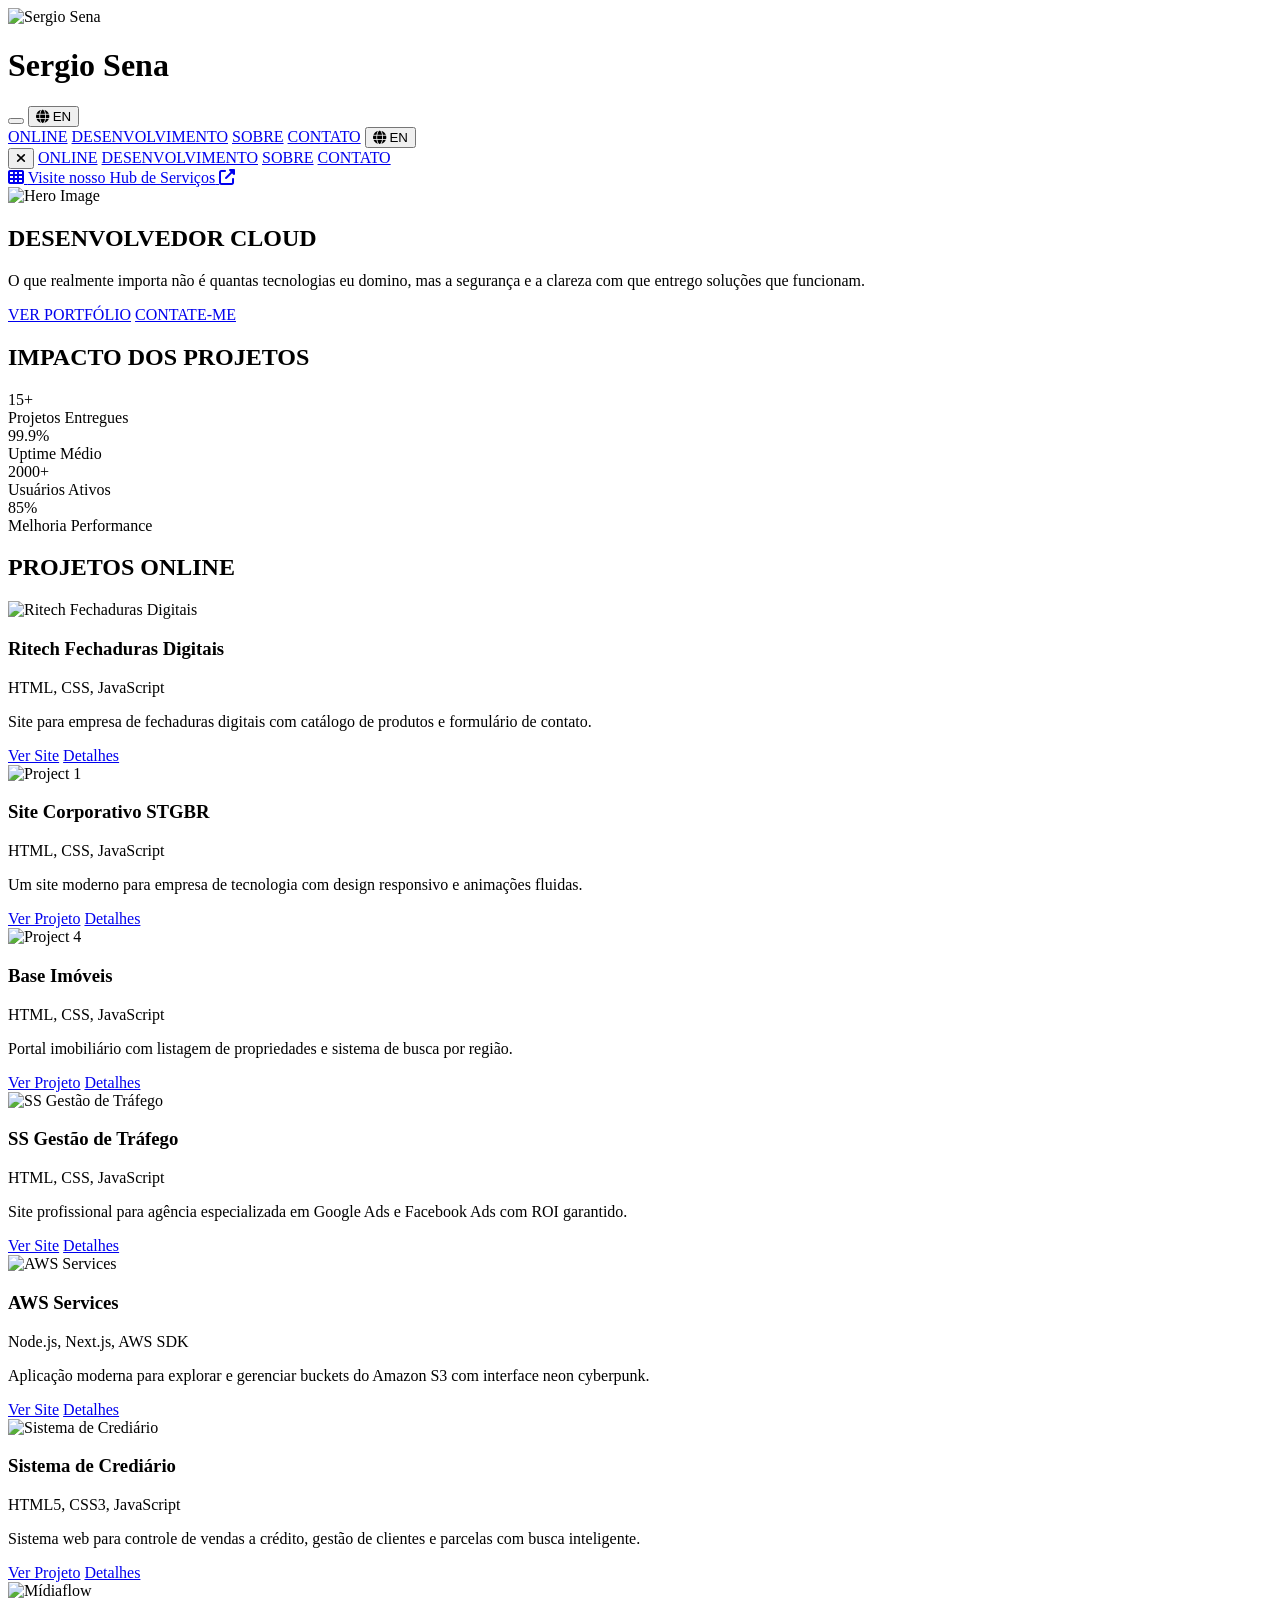
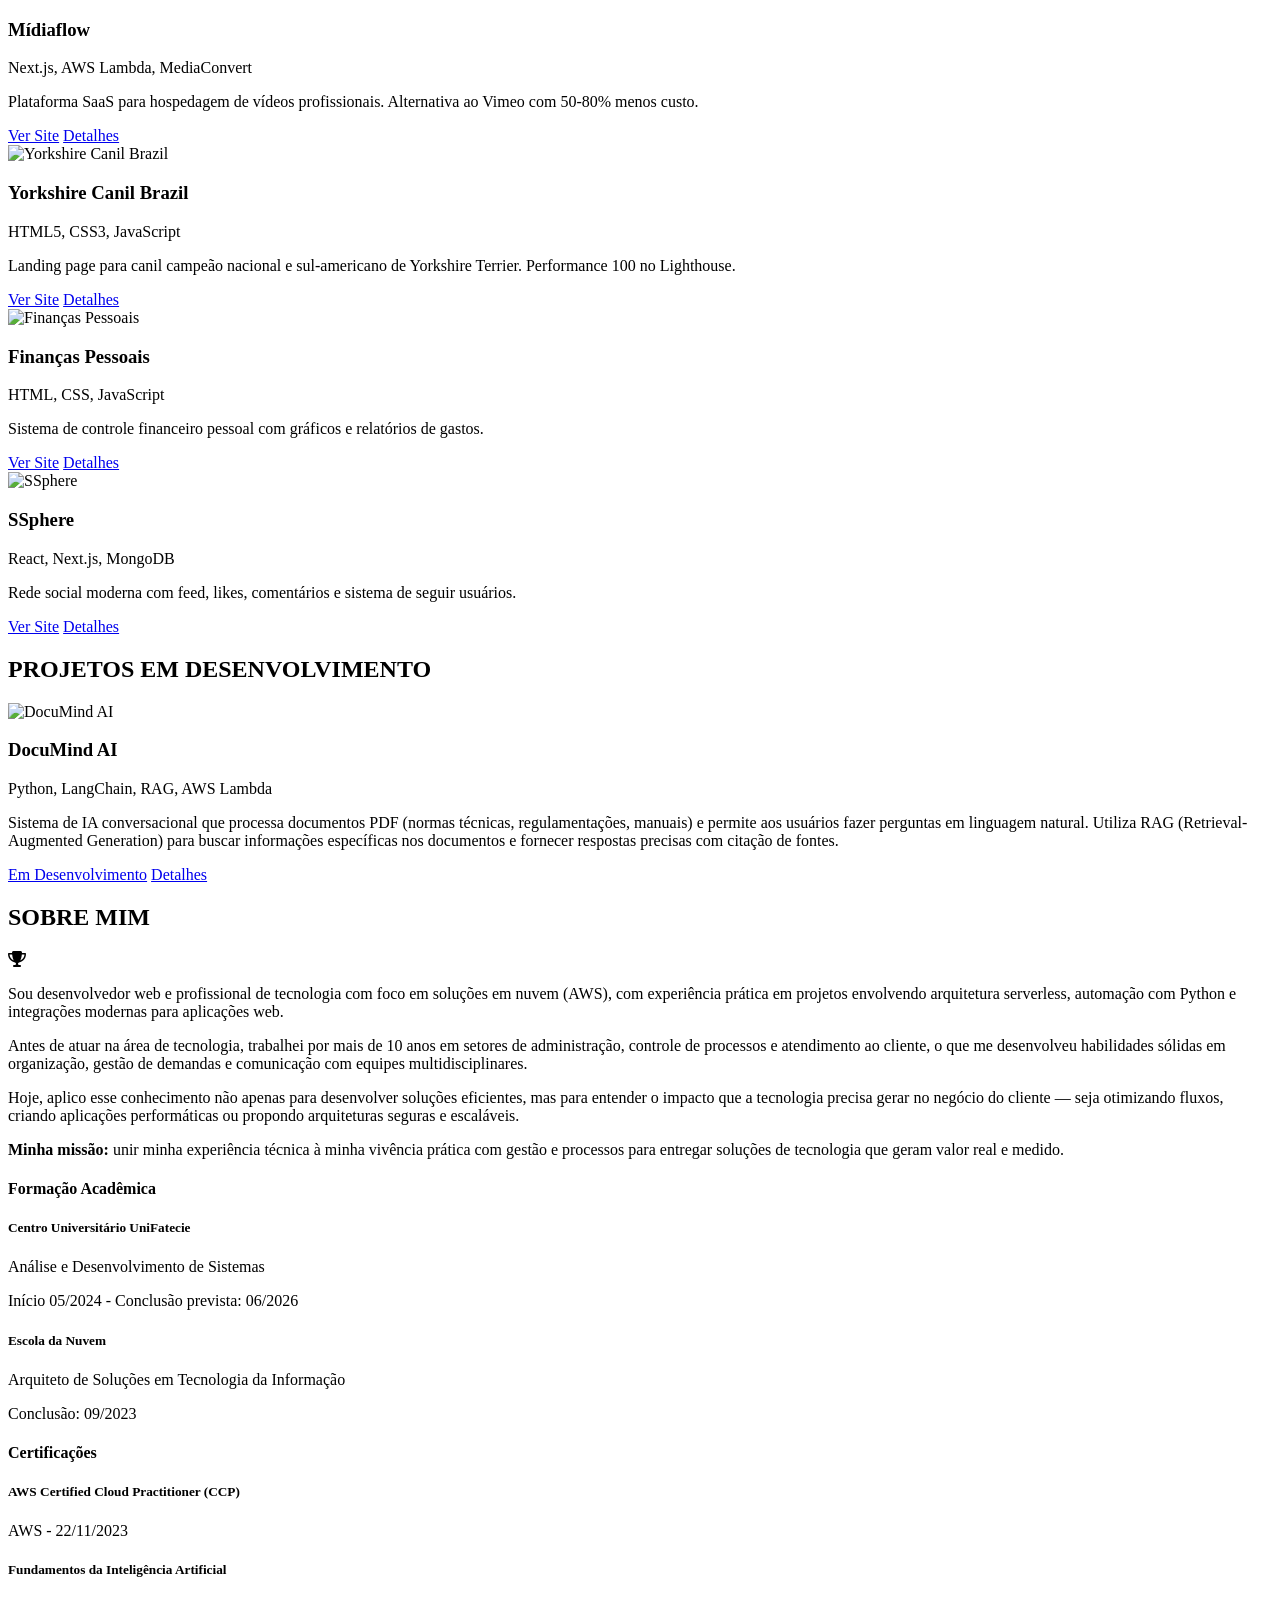
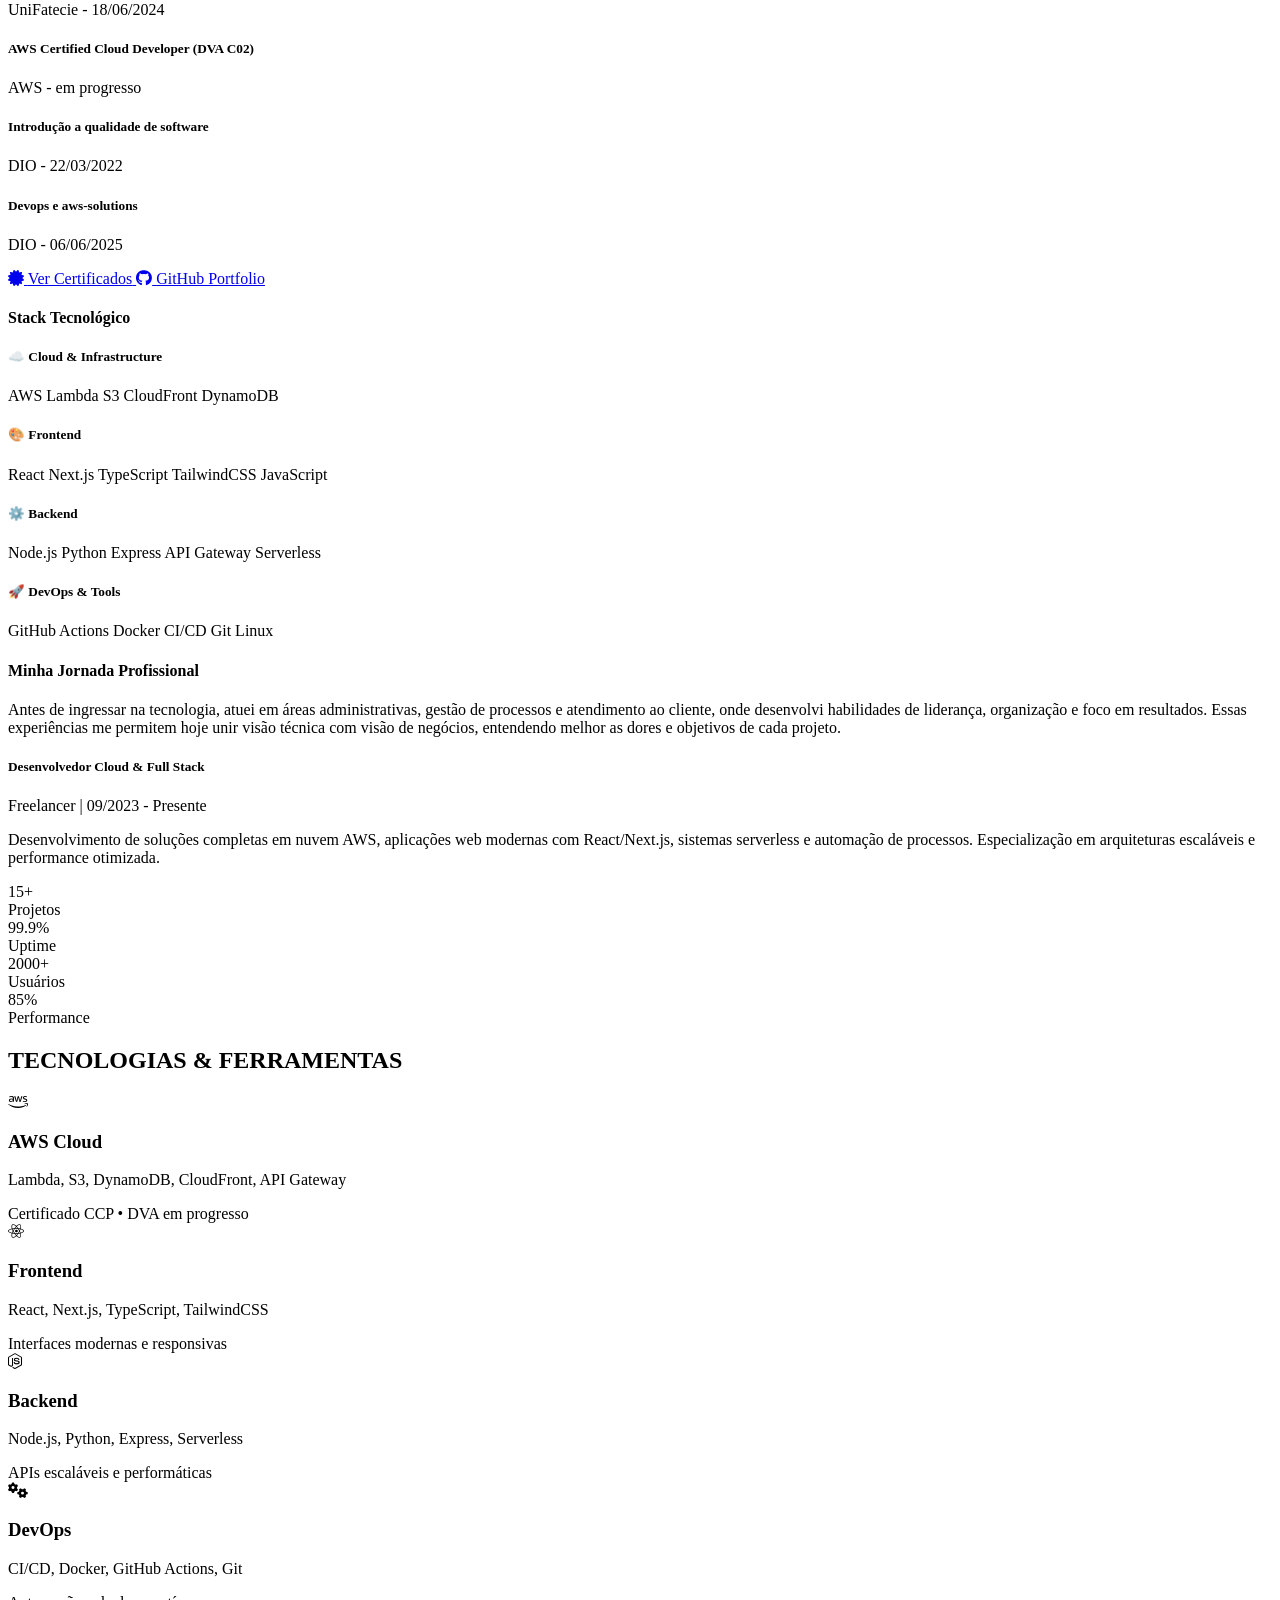
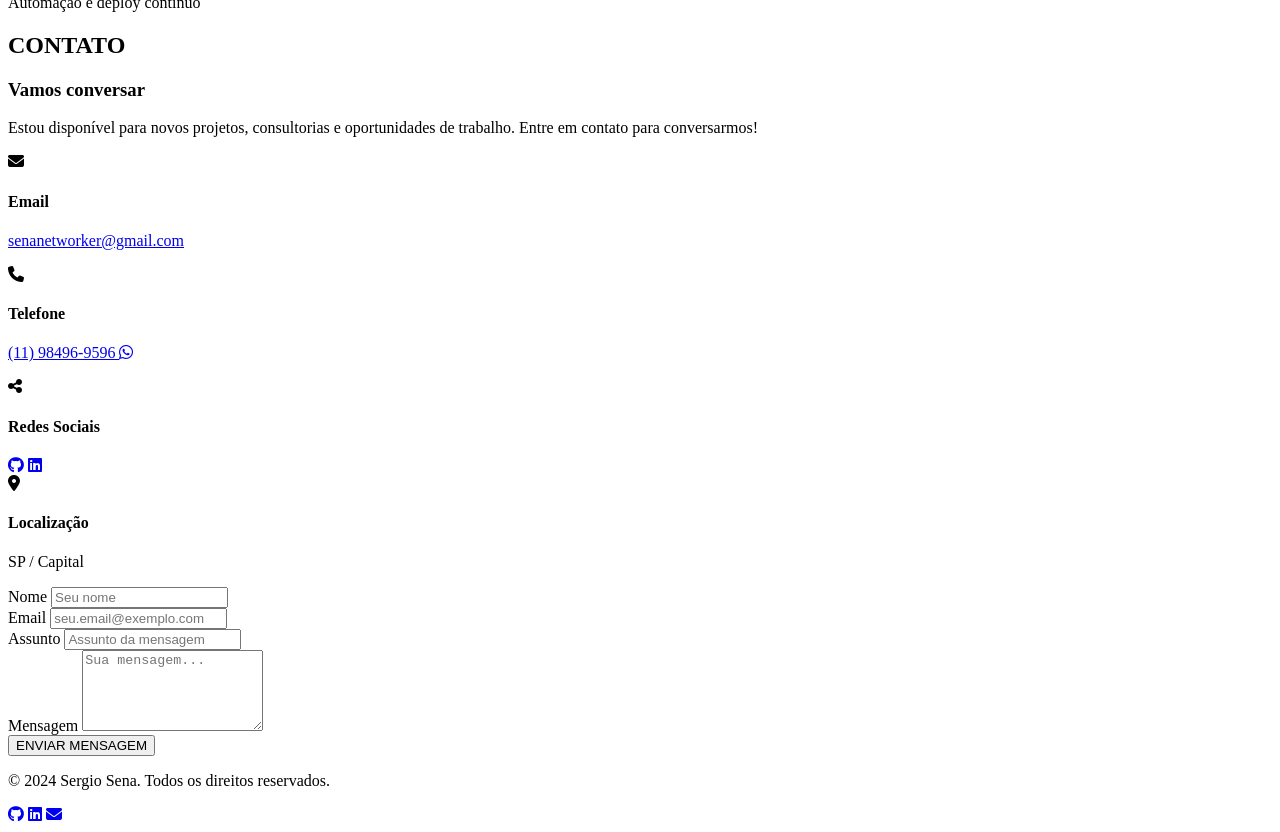
==== index.html @ df3f1794 "feat: add Yorkshire Canil Brazil project card" ====
<!DOCTYPE html>
<html lang="pt-BR">
<head>
    <meta charset="UTF-8">
    <meta name="viewport" content="width=device-width, initial-scale=1.0">
    <link rel="icon" href="./assets/icons/Cloud.ico" type="x-icon">
    <title>Portfólio | Sergio Sena</title>
    <script src="https://cdn.tailwindcss.com"></script>
    <link rel="stylesheet" href="https://cdnjs.cloudflare.com/ajax/libs/font-awesome/6.4.0/css/all.min.css">
    <link rel="stylesheet" href="./css/style.css">
    <link rel="stylesheet" href="./css/components/mobile-cards.css">
    <link rel="stylesheet" href="./css/components/mobile-responsive.css">
    <link rel="stylesheet" href="./css/components/enhanced-animations.css">
    <script src="https://cdn.jsdelivr.net/particles.js/2.0.0/particles.min.js"></script>
    <script src="./js/translations.js"></script>
    <script src="./data/projects-translations.js"></script>
    
</head>
<body class="min-h-screen">
    <div class="grid-overlay"></div>
    
    <!-- Particles Background -->
    <div id="particles-js" class="fixed top-0 left-0 w-full h-full z-0"></div>
    
    <!-- Main Container -->
    <div class="container mx-auto px-4 md:px-6 lg:px-8 py-4 md:py-8 relative z-10 max-w-7xl">
        <!-- Header -->
        <header class="flex justify-between items-center py-4 md:py-8">
            <!-- Logo -->
            <div class="flex items-center">
                <div class="w-12 h-12 md:w-16 md:h-16 rounded-full bg-gradient-to-br from-cyan-400 to-purple-500 flex items-center justify-center mr-3 md:mr-4 neon-border overflow-hidden">
                    <img src="./assets/images/Perfil foto.png" alt="Sergio Sena" class="w-full h-full object-cover">
                </div>
                <h1 class="text-xl md:text-3xl lg:text-4xl font-bold gradient-text">Sergio Sena</h1>
            </div>
            
            <!-- Mobile Menu Button -->
            <button id="mobileMenuBtn" class="md:hidden flex flex-col justify-center items-center w-8 h-8 space-y-1">
                <span class="w-6 h-0.5 bg-white transition-all duration-300 ease-in-out"></span>
                <span class="w-6 h-0.5 bg-white transition-all duration-300 ease-in-out"></span>
                <span class="w-6 h-0.5 bg-white transition-all duration-300 ease-in-out"></span>
            </button>
            
            <!-- Language Toggle -->
            <button id="langToggle" onclick="toggleLanguage()" class="md:hidden mr-4 px-3 py-1 bg-gray-800 rounded-full text-sm hover:bg-gray-700 transition-all flex items-center space-x-1">
                <i class="fas fa-globe text-xs"></i>
                <span id="langText" data-translate="lang.button">EN</span>
            </button>
            
            <!-- Desktop Navigation -->
            <nav class="hidden md:flex space-x-2 lg:space-x-6 items-center">
                <a href="#online-projects" class="px-3 lg:px-4 py-2 rounded-full hover:bg-gray-800 transition-all font-orbitron text-sm lg:text-base" data-translate="nav.online">ONLINE</a>
                <a href="#projects" class="px-3 lg:px-4 py-2 rounded-full hover:bg-gray-800 transition-all font-orbitron text-sm lg:text-base" data-translate="nav.development">DESENVOLVIMENTO</a>
                <a href="#about" class="px-3 lg:px-4 py-2 rounded-full hover:bg-gray-800 transition-all font-orbitron text-sm lg:text-base" data-translate="nav.about">SOBRE</a>
                <a href="#contact" class="px-3 lg:px-4 py-2 rounded-full hover:bg-gray-800 transition-all font-orbitron text-sm lg:text-base" data-translate="nav.contact">CONTATO</a>
                
                <!-- Desktop Language Toggle -->
                <button id="langToggleDesktop" onclick="toggleLanguage()" class="px-3 py-1 bg-gray-800 rounded-full text-sm hover:bg-gray-700 transition-all flex items-center space-x-1 ml-4">
                    <i class="fas fa-globe text-xs"></i>
                    <span id="langTextDesktop" data-translate="lang.button">EN</span>
                </button>
            </nav>
        </header>
        
        <!-- Mobile Navigation Menu -->
        <nav id="mobileMenu" class="md:hidden fixed top-0 left-0 w-full h-full bg-gray-900 bg-opacity-95 backdrop-blur-sm z-50 transform -translate-x-full transition-transform duration-300 ease-in-out">
            <div class="flex flex-col items-center justify-center h-full space-y-8">
                <button id="closeMobileMenu" class="absolute top-6 right-6 text-white text-2xl">
                    <i class="fas fa-times"></i>
                </button>
                
                <a href="#online-projects" class="mobile-nav-link text-2xl font-bold text-white hover:text-cyan-400 transition-colors font-orbitron" data-translate="nav.online">ONLINE</a>
                <a href="#projects" class="mobile-nav-link text-2xl font-bold text-white hover:text-cyan-400 transition-colors font-orbitron" data-translate="nav.development">DESENVOLVIMENTO</a>
                <a href="#about" class="mobile-nav-link text-2xl font-bold text-white hover:text-cyan-400 transition-colors font-orbitron" data-translate="nav.about">SOBRE</a>
                <a href="#contact" class="mobile-nav-link text-2xl font-bold text-white hover:text-cyan-400 transition-colors font-orbitron" data-translate="nav.contact">CONTATO</a>
            </div>
        </nav>
        
        <!-- Hub Link -->
        <div class="text-center py-4">
            <a href="https://hub.sstechnologies-cloud.com" target="_blank" class="inline-flex items-center px-4 py-2 bg-gray-800 rounded-full text-sm hover:bg-gray-700 transition-all">
                <i class="fas fa-th mr-2"></i>
                <span>Visite nosso Hub de Serviços</span>
                <i class="fas fa-external-link-alt ml-2 text-xs"></i>
            </a>
        </div>
        
        <!-- Hero Section -->
        <section class="py-8 md:py-16 lg:py-24 flex flex-col md:flex-row-reverse items-center">
            <div class="md:w-1/2 flex justify-center mb-8 md:mb-0">
                <div class="relative floating">
                    <div class="w-48 h-48 md:w-64 md:h-64 lg:w-80 lg:h-80 rounded-full bg-gradient-to-br from-cyan-400 to-purple-500 opacity-20 absolute inset-0 m-auto blur-3xl"></div>
                    <div class="w-48 h-48 md:w-64 md:h-64 lg:w-80 lg:h-80 bg-gray-900 rounded-2xl flex items-center justify-center neon-border relative overflow-hidden">
                        <img src="https://images.unsplash.com/photo-1551650975-87deedd944c3?ixlib=rb-4.0.3&ixid=M3wxMjA3fDB8MHxwaG90by1wYWdlfHx8fGVufDB8fHx8fA%3D%3D&auto=format&fit=crop&w=1374&q=80" alt="Hero Image" class="w-full h-full object-cover">
                    </div>
                </div>
            </div>
            <div class="md:w-1/2 md:pr-8 text-center md:text-left">
                <h2 class="text-2xl md:text-3xl lg:text-4xl font-bold mb-4 gradient-text glow" data-translate="hero.title">DESENVOLVEDOR CLOUD</h2>
                <p class="text-lg md:text-xl lg:text-2xl mb-6 md:mb-8 text-gray-300 px-4 md:px-0" data-translate="hero.description">O que realmente importa não é quantas tecnologias eu domino, mas a segurança e a clareza com que entrego soluções que funcionam.</p>
                <div class="flex flex-col sm:flex-row gap-4 sm:space-x-4 px-4 md:px-0">
                    <a href="#online-projects" class="px-6 md:px-8 py-3 bg-gradient-to-r from-cyan-400 to-purple-500 rounded-full font-bold hover:opacity-90 transition-all text-center" data-translate="hero.portfolio">VER PORTFÓLIO</a>
                    <a href="#contact" class="px-6 md:px-8 py-3 border border-cyan-400 rounded-full font-bold hover:bg-cyan-400 hover:bg-opacity-10 transition-all text-center" data-translate="hero.contact">CONTATE-ME</a>
                </div>
            </div>
        </section>
        
        <!-- Impact Metrics Section -->
        <section class="py-8 md:py-16">
            <h2 class="text-2xl md:text-3xl lg:text-4xl font-bold mb-8 md:mb-12 text-center gradient-text px-4 md:px-0">IMPACTO DOS PROJETOS</h2>
            
            <div class="grid grid-cols-2 md:grid-cols-4 gap-4 md:gap-8 px-4 md:px-0 mb-8">
                <div class="bg-gray-800 rounded-2xl p-4 md:p-6 text-center neon-border metrics-card stagger-animation">
                    <div class="text-2xl md:text-4xl font-bold gradient-text-animated mb-2">15+</div>
                    <div class="text-gray-300 text-sm md:text-base">Projetos Entregues</div>
                </div>
                <div class="bg-gray-800 rounded-2xl p-4 md:p-6 text-center neon-border metrics-card stagger-animation">
                    <div class="text-2xl md:text-4xl font-bold gradient-text-animated mb-2">99.9%</div>
                    <div class="text-gray-300 text-sm md:text-base">Uptime Médio</div>
                </div>
                <div class="bg-gray-800 rounded-2xl p-4 md:p-6 text-center neon-border metrics-card stagger-animation">
                    <div class="text-2xl md:text-4xl font-bold gradient-text-animated mb-2">2000+</div>
                    <div class="text-gray-300 text-sm md:text-base">Usuários Ativos</div>
                </div>
                <div class="bg-gray-800 rounded-2xl p-4 md:p-6 text-center neon-border metrics-card stagger-animation">
                    <div class="text-2xl md:text-4xl font-bold gradient-text-animated mb-2">85%</div>
                    <div class="text-gray-300 text-sm md:text-base">Melhoria Performance</div>
                </div>
            </div>
        </section>

        <!-- Online Projects Section -->
        <section id="online-projects" class="py-8 md:py-16">
            <h2 class="text-2xl md:text-3xl lg:text-4xl font-bold mb-8 md:mb-12 text-center gradient-text px-4 md:px-0" data-translate="projects.online.title">PROJETOS ONLINE</h2>
            
            <div class="grid grid-cols-1 md:grid-cols-2 lg:grid-cols-3 gap-6 md:gap-8 px-4 md:px-0">
                <!-- Online Project - Ritech Fechaduras Digitais -->
                <div class="bg-gray-800 rounded-2xl p-4 md:p-6 card-hover neon-border">
                    <div class="h-40 md:h-48 overflow-hidden rounded-xl mb-4 relative">
                        <img src="./assets/images/LogoRitech.jpg" alt="Ritech Fechaduras Digitais" class="w-full h-full object-cover">
                        <div class="absolute inset-0 bg-gradient-to-t from-black to-transparent opacity-70"></div>
                        <div class="absolute bottom-2 md:bottom-4 left-2 md:left-4">
                            <h3 class="text-lg md:text-xl font-bold">Ritech Fechaduras Digitais</h3>
                            <p class="text-xs md:text-sm text-purple-300">HTML, CSS, JavaScript</p>
                        </div>
                    </div>
                    <p class="text-gray-300 mb-4 text-sm md:text-base" data-project="ritech" data-field="description">Site para empresa de fechaduras digitais com catálogo de produtos e formulário de contato.</p>
                    <div class="flex flex-col sm:flex-row gap-2">
                        <a href="./src/assets/portfolio/Loja-Ritech/Index.html" target="_blank" rel="noopener noreferrer" class="inline-block px-4 py-2 bg-purple-500 bg-opacity-20 rounded-full text-purple-300 hover:bg-opacity-30 transition-all text-center text-sm md:text-base min-h-[40px] flex items-center justify-center" data-translate="projects.view">Ver Site</a>
                        <a href="./project-details.html?project=ritech" class="inline-block px-4 py-2 bg-gray-700 bg-opacity-50 rounded-full text-gray-300 hover:bg-opacity-70 transition-all text-center text-sm md:text-base min-h-[40px] flex items-center justify-center" data-translate="projects.details">Detalhes</a>
                    </div>
                </div>
                
                <!-- Project 1 - Site Corporativo STGBR -->
                <div class="bg-gray-800 rounded-2xl p-6 card-hover neon-border">
                    <div class="h-48 overflow-hidden rounded-xl mb-4 relative">
                        <img src="https://images.unsplash.com/photo-1547658719-da2b51169166?ixlib=rb-4.0.3&ixid=M3wxMjA3fDB8MHxwaG90by1wYWdlfHx8fGVufDB8fHx8fA%3D%3D&auto=format&fit=crop&w=1364&q=80" alt="Project 1" class="w-full h-full object-cover">
                        <div class="absolute inset-0 bg-gradient-to-t from-black to-transparent opacity-70"></div>
                        <div class="absolute bottom-4 left-4">
                            <h3 class="text-xl font-bold">Site Corporativo STGBR</h3>
                            <p class="text-sm text-cyan-300">HTML, CSS, JavaScript</p>
                        </div>
                    </div>
                    <p class="text-gray-300 mb-4" data-project="stgbr" data-field="description">Um site moderno para empresa de tecnologia com design responsivo e animações fluidas.</p>
                    <a href="https://dev-cloud.sstechnologies-cloud.com/src/assets/portfolio/STGBR/index.html" target="_blank" rel="noopener noreferrer" class="inline-block px-4 py-2 bg-cyan-500 bg-opacity-20 rounded-full text-cyan-300 hover:bg-opacity-30 transition-all" data-translate="projects.view">Ver Projeto</a>
                    <a href="./project-details.html?project=stgbr" class="inline-block px-4 py-2 bg-gray-700 bg-opacity-50 rounded-full text-gray-300 hover:bg-opacity-70 transition-all ml-2" data-translate="projects.details">Detalhes</a>
                </div>
                
                <!-- Project 4 - Base Imóveis -->
                <div class="bg-gray-800 rounded-2xl p-6 card-hover neon-border">
                    <div class="h-48 overflow-hidden rounded-xl mb-4 relative">
                        <img src="https://images.unsplash.com/photo-1560518883-ce09059eeffa?ixlib=rb-4.0.3&ixid=M3wxMjA3fDB8MHxwaG90by1wYWdlfHx8fGVufDB8fHx8fA%3D%3D&auto=format&fit=crop&w=1470&q=80" alt="Project 4" class="w-full h-full object-cover">
                        <div class="absolute inset-0 bg-gradient-to-t from-black to-transparent opacity-70"></div>
                        <div class="absolute bottom-4 left-4">
                            <h3 class="text-xl font-bold">Base Imóveis</h3>
                            <p class="text-sm text-amber-300">HTML, CSS, JavaScript</p>
                        </div>
                    </div>
                    <p class="text-gray-300 mb-4" data-project="base-imoveis" data-field="description">Portal imobiliário com listagem de propriedades e sistema de busca por região.</p>
                    <a href="https://dev-cloud.sstechnologies-cloud.com/src/assets/portfolio/Base%20Imoveis/index.html" target="_blank" rel="noopener noreferrer" class="inline-block px-4 py-2 bg-amber-500 bg-opacity-20 rounded-full text-amber-300 hover:bg-opacity-30 transition-all" data-translate="projects.view">Ver Projeto</a>
                    <a href="./project-details.html?project=base-imoveis" class="inline-block px-4 py-2 bg-gray-700 bg-opacity-50 rounded-full text-gray-300 hover:bg-opacity-70 transition-all ml-2" data-translate="projects.details">Detalhes</a>
                </div>
                
                <!-- SS Gestão de Tráfego -->
                <div class="bg-gray-800 rounded-2xl p-4 md:p-6 card-hover neon-border">
                    <div class="h-40 md:h-48 overflow-hidden rounded-xl mb-4 relative">
                        <img src="https://images.unsplash.com/photo-1460925895917-afdab827c52f?ixlib=rb-4.0.3&ixid=M3wxMjA3fDB8MHxwaG90by1wYWdlfHx8fGVufDB8fHx8fA%3D%3D&auto=format&fit=crop&w=1415&q=80" alt="SS Gestão de Tráfego" class="w-full h-full object-cover">
                        <div class="absolute inset-0 bg-gradient-to-t from-black to-transparent opacity-70"></div>
                        <div class="absolute bottom-2 md:bottom-4 left-2 md:left-4">
                            <h3 class="text-lg md:text-xl font-bold">SS Gestão de Tráfego</h3>
                            <p class="text-xs md:text-sm text-orange-300">HTML, CSS, JavaScript</p>
                        </div>
                    </div>
                    <p class="text-gray-300 mb-4 text-sm md:text-base" data-project="ss-gestao-trafego" data-field="description">Site profissional para agência especializada em Google Ads e Facebook Ads com ROI garantido.</p>
                    <div class="flex flex-col sm:flex-row gap-2">
                        <a href="https://sstrafegopago.sstechnologies-cloud.com/" target="_blank" rel="noopener noreferrer" class="inline-block px-4 py-2 bg-orange-500 bg-opacity-20 rounded-full text-orange-300 hover:bg-opacity-30 transition-all text-center text-sm md:text-base min-h-[40px] flex items-center justify-center" data-translate="projects.view">Ver Site</a>
                        <a href="./project-details.html?project=ss-gestao-trafego" class="inline-block px-4 py-2 bg-gray-700 bg-opacity-50 rounded-full text-gray-300 hover:bg-opacity-70 transition-all text-center text-sm md:text-base min-h-[40px] flex items-center justify-center" data-translate="projects.details">Detalhes</a>
                    </div>
                </div>
                
                <!-- AWS Services -->
                <div class="bg-gray-800 rounded-2xl p-4 md:p-6 card-hover neon-border">
                    <div class="h-40 md:h-48 overflow-hidden rounded-xl mb-4 relative">
                        <img src="https://images.unsplash.com/photo-1614064641938-3bbee52942c7?ixlib=rb-4.0.3&ixid=M3wxMjA3fDB8MHxwaG90by1wYWdlfHx8fGVufDB8fHx8fA%3D%3D&auto=format&fit=crop&w=1470&q=80" alt="AWS Services" class="w-full h-full object-cover">
                        <div class="absolute inset-0 bg-gradient-to-t from-black to-transparent opacity-70"></div>
                        <div class="absolute bottom-2 md:bottom-4 left-2 md:left-4">
                            <h3 class="text-lg md:text-xl font-bold">AWS Services</h3>
                            <p class="text-xs md:text-sm text-green-300">Node.js, Next.js, AWS SDK</p>
                        </div>
                    </div>
                    <p class="text-gray-300 mb-4 text-sm md:text-base" data-project="aws-services" data-field="description">Aplicação moderna para explorar e gerenciar buckets do Amazon S3 com interface neon cyberpunk.</p>
                    <div class="flex flex-col sm:flex-row gap-2">
                        <a href="https://aws-services.sstechnologies-cloud.com/" target="_blank" rel="noopener noreferrer" class="inline-block px-4 py-2 bg-green-500 bg-opacity-20 rounded-full text-green-300 hover:bg-opacity-30 transition-all text-center text-sm md:text-base min-h-[40px] flex items-center justify-center" data-translate="projects.view">Ver Site</a>
                        <a href="./project-details.html?project=aws-services" class="inline-block px-4 py-2 bg-gray-700 bg-opacity-50 rounded-full text-gray-300 hover:bg-opacity-70 transition-all text-center text-sm md:text-base min-h-[40px] flex items-center justify-center" data-translate="projects.details">Detalhes</a>
                    </div>
                </div>
                
                <!-- Sistema de Crediário DM Móveis -->
                <div class="bg-gray-800 rounded-2xl p-4 md:p-6 card-hover neon-border">
                    <div class="h-40 md:h-48 overflow-hidden rounded-xl mb-4 relative">
                        <img src="https://images.unsplash.com/photo-1554224155-8d04cb21cd6c?ixlib=rb-4.0.3&ixid=M3wxMjA3fDB8MHxwaG90by1wYWdlfHx8fGVufDB8fHx8fA%3D%3D&auto=format&fit=crop&w=1470&q=80" alt="Sistema de Crediário" class="w-full h-full object-cover">
                        <div class="absolute inset-0 bg-gradient-to-t from-black to-transparent opacity-70"></div>
                        <div class="absolute bottom-2 md:bottom-4 left-2 md:left-4">
                            <h3 class="text-lg md:text-xl font-bold">Sistema de Crediário</h3>
                            <p class="text-xs md:text-sm text-blue-300">HTML5, CSS3, JavaScript</p>
                        </div>
                    </div>
                    <p class="text-gray-300 mb-4 text-sm md:text-base">Sistema web para controle de vendas a crédito, gestão de clientes e parcelas com busca inteligente.</p>
                    <div class="flex flex-col sm:flex-row gap-2">
                        <a href="https://sergio-sena.github.io/crediario-system/previa/" target="_blank" rel="noopener noreferrer" class="inline-block px-4 py-2 bg-blue-500 bg-opacity-20 rounded-full text-blue-300 hover:bg-opacity-30 transition-all text-center text-sm md:text-base min-h-[40px] flex items-center justify-center" data-translate="projects.view">Ver Projeto</a>
                        <a href="./project-details.html?project=sistema-crediario" class="inline-block px-4 py-2 bg-gray-700 bg-opacity-50 rounded-full text-gray-300 hover:bg-opacity-70 transition-all text-center text-sm md:text-base min-h-[40px] flex items-center justify-center" data-translate="projects.details">Detalhes</a>
                    </div>
                </div>
                
                <!-- Mídiaflow -->
                <div class="bg-gray-800 rounded-2xl p-4 md:p-6 card-hover neon-border">
                    <div class="h-40 md:h-48 overflow-hidden rounded-xl mb-4 relative">
                        <img src="https://images.unsplash.com/photo-1574717024653-61fd2cf4d44d?ixlib=rb-4.0.3&ixid=M3wxMjA3fDB8MHxwaG90by1wYWdlfHx8fGVufDB8fHx8fA%3D%3D&auto=format&fit=crop&w=1470&q=80" alt="Mídiaflow" class="w-full h-full object-cover">
                        <div class="absolute inset-0 bg-gradient-to-t from-black to-transparent opacity-70"></div>
                        <div class="absolute bottom-2 md:bottom-4 left-2 md:left-4">
                            <h3 class="text-lg md:text-xl font-bold">Mídiaflow</h3>
                            <p class="text-xs md:text-sm text-purple-300">Next.js, AWS Lambda, MediaConvert</p>
                        </div>
                    </div>
                    <p class="text-gray-300 mb-4 text-sm md:text-base">Plataforma SaaS para hospedagem de vídeos profissionais. Alternativa ao Vimeo com 50-80% menos custo.</p>
                    <div class="flex flex-col sm:flex-row gap-2">
                        <a href="https://midiaflow.sstechnologies-cloud.com" target="_blank" rel="noopener noreferrer" class="inline-block px-4 py-2 bg-purple-500 bg-opacity-20 rounded-full text-purple-300 hover:bg-opacity-30 transition-all text-center text-sm md:text-base min-h-[40px] flex items-center justify-center" data-translate="projects.view">Ver Site</a>
                        <a href="./project-details.html?project=midiaflow" class="inline-block px-4 py-2 bg-gray-700 bg-opacity-50 rounded-full text-gray-300 hover:bg-opacity-70 transition-all text-center text-sm md:text-base min-h-[40px] flex items-center justify-center" data-translate="projects.details">Detalhes</a>
                    </div>
                </div>
                
                <!-- Yorkshire Canil Brazil -->
                <div class="bg-gray-800 rounded-2xl p-4 md:p-6 card-hover neon-border">
                    <div class="h-40 md:h-48 overflow-hidden rounded-xl mb-4 relative">
                        <img src="https://images.unsplash.com/photo-1583337130417-13104dec14a3?ixlib=rb-4.0.3&auto=format&fit=crop&w=1470&q=80" alt="Yorkshire Canil Brazil" class="w-full h-full object-cover">
                        <div class="absolute inset-0 bg-gradient-to-t from-black to-transparent opacity-70"></div>
                        <div class="absolute bottom-2 md:bottom-4 left-2 md:left-4">
                            <h3 class="text-lg md:text-xl font-bold">Yorkshire Canil Brazil</h3>
                            <p class="text-xs md:text-sm text-emerald-300">HTML5, CSS3, JavaScript</p>
                        </div>
                    </div>
                    <p class="text-gray-300 mb-4 text-sm md:text-base">Landing page para canil campeão nacional e sul-americano de Yorkshire Terrier. Performance 100 no Lighthouse.</p>
                    <div class="flex flex-col sm:flex-row gap-2">
                        <a href="https://sergio-sena.github.io/Yorkshire-canil-brazil/" target="_blank" rel="noopener noreferrer" class="inline-block px-4 py-2 bg-emerald-500 bg-opacity-20 rounded-full text-emerald-300 hover:bg-opacity-30 transition-all text-center text-sm md:text-base min-h-[40px] flex items-center justify-center" data-translate="projects.view">Ver Site</a>
                        <a href="./project-details.html?project=yorkshire-canil" class="inline-block px-4 py-2 bg-gray-700 bg-opacity-50 rounded-full text-gray-300 hover:bg-opacity-70 transition-all text-center text-sm md:text-base min-h-[40px] flex items-center justify-center" data-translate="projects.details">Detalhes</a>
                    </div>
                </div>

                <!-- Finanças Pessoais -->
                <div class="bg-gray-800 rounded-2xl p-4 md:p-6 card-hover neon-border">
                    <div class="h-40 md:h-48 overflow-hidden rounded-xl mb-4 relative">
                        <img src="https://images.unsplash.com/photo-1554224155-8d04cb21cd6c?ixlib=rb-4.0.3&ixid=M3wxMjA3fDB8MHxwaG90by1wYWdlfHx8fGVufDB8fHx8fA%3D%3D&auto=format&fit=crop&w=1470&q=80" alt="Finanças Pessoais" class="w-full h-full object-cover">
                        <div class="absolute inset-0 bg-gradient-to-t from-black to-transparent opacity-70"></div>
                        <div class="absolute bottom-2 md:bottom-4 left-2 md:left-4">
                            <h3 class="text-lg md:text-xl font-bold">Finanças Pessoais</h3>
                            <p class="text-xs md:text-sm text-emerald-300">HTML, CSS, JavaScript</p>
                        </div>
                    </div>
                    <p class="text-gray-300 mb-4 text-sm md:text-base">Sistema de controle financeiro pessoal com gráficos e relatórios de gastos.</p>
                    <div class="flex flex-col sm:flex-row gap-2">
                        <a href="https://smartfinance.sstechnologies-cloud.com" target="_blank" rel="noopener noreferrer" class="inline-block px-4 py-2 bg-emerald-500 bg-opacity-20 rounded-full text-emerald-300 hover:bg-opacity-30 transition-all text-center text-sm md:text-base min-h-[40px] flex items-center justify-center" data-translate="projects.view">Ver Site</a>
                        <a href="./project-details.html?project=financas-pessoais" class="inline-block px-4 py-2 bg-gray-700 bg-opacity-50 rounded-full text-gray-300 hover:bg-opacity-70 transition-all text-center text-sm md:text-base min-h-[40px] flex items-center justify-center" data-translate="projects.details">Detalhes</a>
                    </div>
                </div>
                
                <!-- SSphere - Rede Social -->
                <div class="bg-gray-800 rounded-2xl p-4 md:p-6 card-hover neon-border">
                    <div class="h-40 md:h-48 overflow-hidden rounded-xl mb-4 relative">
                        <img src="https://images.unsplash.com/photo-1611162617213-7d7a39e9b1d7?ixlib=rb-4.0.3&ixid=M3wxMjA3fDB8MHxwaG90by1wYWdlfHx8fGVufDB8fHx8fA%3D%3D&auto=format&fit=crop&w=1374&q=80" alt="SSphere" class="w-full h-full object-cover">
                        <div class="absolute inset-0 bg-gradient-to-t from-black to-transparent opacity-70"></div>
                        <div class="absolute bottom-2 md:bottom-4 left-2 md:left-4">
                            <h3 class="text-lg md:text-xl font-bold">SSphere</h3>
                            <p class="text-xs md:text-sm text-pink-300">React, Next.js, MongoDB</p>
                        </div>
                    </div>
                    <p class="text-gray-300 mb-4 text-sm md:text-base">Rede social moderna com feed, likes, comentários e sistema de seguir usuários.</p>
                    <div class="flex flex-col sm:flex-row gap-2">
                        <a href="https://ssphere.sstechnologies-cloud.com" target="_blank" rel="noopener noreferrer" class="inline-block px-4 py-2 bg-pink-500 bg-opacity-20 rounded-full text-pink-300 hover:bg-opacity-30 transition-all text-center text-sm md:text-base min-h-[40px] flex items-center justify-center" data-translate="projects.view">Ver Site</a>
                        <a href="./project-details.html?project=ssphere" class="inline-block px-4 py-2 bg-gray-700 bg-opacity-50 rounded-full text-gray-300 hover:bg-opacity-70 transition-all text-center text-sm md:text-base min-h-[40px] flex items-center justify-center" data-translate="projects.details">Detalhes</a>
                    </div>
                </div>
            </div>
        </section>
        

        
        <!-- Development Projects Section -->
        <section id="projects" class="py-8 md:py-16">
            <h2 class="text-2xl md:text-3xl lg:text-4xl font-bold mb-8 md:mb-12 text-center gradient-text px-4 md:px-0" data-translate="projects.development.title">PROJETOS EM DESENVOLVIMENTO</h2>
            
            <div class="grid grid-cols-1 md:grid-cols-2 lg:grid-cols-3 gap-6 md:gap-8 px-4 md:px-0">

                <!-- DocuMind AI -->
                <div class="bg-gray-800 rounded-2xl p-6 card-hover neon-border">
                    <div class="h-48 overflow-hidden rounded-xl mb-4 relative">
                        <img src="https://images.unsplash.com/photo-1677442136019-21780ecad995?ixlib=rb-4.0.3&ixid=M3wxMjA3fDB8MHxwaG90by1wYWdlfHx8fGVufDB8fHx8fA%3D%3D&auto=format&fit=crop&w=1470&q=80" alt="DocuMind AI" class="w-full h-full object-cover">
                        <div class="absolute inset-0 bg-gradient-to-t from-black to-transparent opacity-70"></div>
                        <div class="absolute bottom-4 left-4">
                            <h3 class="text-xl font-bold">DocuMind AI</h3>
                            <p class="text-sm text-purple-300">Python, LangChain, RAG, AWS Lambda</p>
                        </div>
                    </div>
                    <p class="text-gray-300 mb-4">Sistema de IA conversacional que processa documentos PDF (normas técnicas, regulamentações, manuais) e permite aos usuários fazer perguntas em linguagem natural. Utiliza RAG (Retrieval-Augmented Generation) para buscar informações específicas nos documentos e fornecer respostas precisas com citação de fontes.</p>
                    <a href="#" target="_blank" rel="noopener noreferrer" class="inline-block px-4 py-2 bg-purple-500 bg-opacity-20 rounded-full text-purple-300 hover:bg-opacity-30 transition-all">Em Desenvolvimento</a>
                    <a href="./project-details.html?project=documind-ai" class="inline-block px-4 py-2 bg-gray-700 bg-opacity-50 rounded-full text-gray-300 hover:bg-opacity-70 transition-all ml-2">Detalhes</a>
                </div>

            </div>
        </section>
        
        <!-- About Section -->
        <section id="about" class="py-8 md:py-16">
            <h2 class="text-2xl md:text-3xl lg:text-4xl font-bold mb-8 md:mb-12 text-center gradient-text px-4 md:px-0" data-translate="about.title">SOBRE MIM</h2>
            
            <div class="flex flex-col md:flex-row items-center px-4 md:px-0">
                <div class="md:w-1/3 mb-6 md:mb-0">
                    <div class="relative">
                        <div class="w-48 h-48 md:w-64 md:h-64 lg:w-80 lg:h-80 rounded-full bg-gradient-to-br from-cyan-400 to-purple-500 opacity-20 absolute inset-0 m-auto blur-3xl"></div>
                        <div class="w-48 h-48 md:w-64 md:h-64 lg:w-80 lg:h-80 bg-gray-900 rounded-full flex items-center justify-center neon-border relative overflow-hidden">
                            <i class="fas fa-trophy text-yellow-400 text-6xl md:text-8xl lg:text-9xl"></i>
                        </div>
                    </div>
                </div>
                
                <div class="md:w-2/3 md:pl-12">
                    
                    <p class="text-gray-300 mb-4" data-translate="about.description1">Sou desenvolvedor web e profissional de tecnologia com foco em soluções em nuvem (AWS), com experiência prática em projetos envolvendo arquitetura serverless, automação com Python e integrações modernas para aplicações web.</p>
                    
                    <p class="text-gray-300 mb-4" data-translate="about.description2">Antes de atuar na área de tecnologia, trabalhei por mais de 10 anos em setores de administração, controle de processos e atendimento ao cliente, o que me desenvolveu habilidades sólidas em organização, gestão de demandas e comunicação com equipes multidisciplinares.</p>
                    
                    <p class="text-gray-300 mb-4" data-translate="about.description3">Hoje, aplico esse conhecimento não apenas para desenvolver soluções eficientes, mas para entender o impacto que a tecnologia precisa gerar no negócio do cliente — seja otimizando fluxos, criando aplicações performáticas ou propondo arquiteturas seguras e escaláveis.</p>
                    
                    <p class="text-gray-300 mb-6" data-translate="about.mission"><strong>Minha missão:</strong> unir minha experiência técnica à minha vivência prática com gestão e processos para entregar soluções de tecnologia que geram valor real e medido.</p>
                    
                    <h4 class="text-lg md:text-xl font-bold mb-3 gradient-text" data-translate="about.education">Formação Acadêmica</h4>
                    <div class="mb-4 md:mb-6">
                        <div class="mb-3">
                            <h5 class="font-bold text-sm md:text-base">Centro Universitário UniFatecie</h5>
                            <p class="text-gray-400 text-xs md:text-sm">Análise e Desenvolvimento de Sistemas</p>
                            <p class="text-gray-300 mt-1 text-xs md:text-sm">Início 05/2024 - Conclusão prevista: 06/2026</p>
                        </div>
                        <div>
                            <h5 class="font-bold text-sm md:text-base">Escola da Nuvem</h5>
                            <p class="text-gray-400 text-xs md:text-sm">Arquiteto de Soluções em Tecnologia da Informação</p>
                            <p class="text-gray-300 mt-1 text-xs md:text-sm">Conclusão: 09/2023</p>
                        </div>
                    </div>
                    
                    <h4 class="text-lg md:text-xl font-bold mb-3 gradient-text" data-translate="about.certifications">Certificações</h4>
                    <div class="mb-4 md:mb-6">
                        <div class="mb-2">
                            <h5 class="font-bold text-sm md:text-base">AWS Certified Cloud Practitioner (CCP)</h5>
                            <p class="text-gray-300 mt-1 text-xs md:text-sm">AWS - 22/11/2023</p>
                        </div>
                        <div class="mb-2">
                            <h5 class="font-bold text-sm md:text-base">Fundamentos da Inteligência Artificial</h5>
                            <p class="text-gray-300 mt-1 text-xs md:text-sm">UniFatecie - 18/06/2024</p>
                        </div>
                        <div class="mb-2">
                            <h5 class="font-bold text-sm md:text-base">AWS Certified Cloud Developer (DVA C02)</h5>
                            <p class="text-gray-300 mt-1 text-xs md:text-sm">AWS - em progresso</p>
                        </div>
                        <div class="mb-2">
                            <h5 class="font-bold text-sm md:text-base">Introdução a qualidade de software</h5>
                            <p class="text-gray-300 mt-1 text-xs md:text-sm">DIO - 22/03/2022</p>
                        </div>
                        <div>
                            <h5 class="font-bold text-sm md:text-base">Devops e aws-solutions</h5>
                            <p class="text-gray-300 mt-1 text-xs md:text-sm">DIO - 06/06/2025</p>
                        </div>
                    </div>
                    
                    <div class="mt-4 flex flex-col sm:flex-row gap-3">
                        <a href="./certificates.html" class="inline-block px-4 md:px-6 py-3 bg-gradient-to-r from-cyan-400 to-purple-500 rounded-full font-bold hover:opacity-90 transition-all text-sm md:text-base min-h-[44px] flex items-center justify-center">
                            <i class="fas fa-certificate mr-2"></i> <span data-translate="about.certificates.button">Ver Certificados</span>
                        </a>
                        <a href="https://github.com/Sergio-Sena" target="_blank" class="inline-block px-4 md:px-6 py-3 border border-cyan-400 rounded-full font-bold hover:bg-cyan-400 hover:bg-opacity-10 transition-all text-sm md:text-base min-h-[44px] flex items-center justify-center">
                            <i class="fab fa-github mr-2"></i> <span>GitHub Portfolio</span>
                        </a>
                    </div>
                    
                    <h4 class="text-lg md:text-xl font-bold mb-3 gradient-text" data-translate="about.skills">Stack Tecnológico</h4>
                    
                    <!-- Cloud & Infrastructure -->
                    <div class="mb-4">
                        <h5 class="font-bold text-cyan-400 mb-2 text-sm">☁️ Cloud & Infrastructure</h5>
                        <div class="flex flex-wrap gap-1.5 md:gap-2 mb-3">
                            <span class="px-2 md:px-3 py-1 bg-cyan-900 bg-opacity-30 border border-cyan-500 rounded-full text-xs md:text-sm text-cyan-300">AWS</span>
                            <span class="px-2 md:px-3 py-1 bg-cyan-900 bg-opacity-30 border border-cyan-500 rounded-full text-xs md:text-sm text-cyan-300">Lambda</span>
                            <span class="px-2 md:px-3 py-1 bg-cyan-900 bg-opacity-30 border border-cyan-500 rounded-full text-xs md:text-sm text-cyan-300">S3</span>
                            <span class="px-2 md:px-3 py-1 bg-cyan-900 bg-opacity-30 border border-cyan-500 rounded-full text-xs md:text-sm text-cyan-300">CloudFront</span>
                            <span class="px-2 md:px-3 py-1 bg-cyan-900 bg-opacity-30 border border-cyan-500 rounded-full text-xs md:text-sm text-cyan-300">DynamoDB</span>
                        </div>
                    </div>
                    
                    <!-- Frontend -->
                    <div class="mb-4">
                        <h5 class="font-bold text-purple-400 mb-2 text-sm">🎨 Frontend</h5>
                        <div class="flex flex-wrap gap-1.5 md:gap-2 mb-3">
                            <span class="px-2 md:px-3 py-1 bg-purple-900 bg-opacity-30 border border-purple-500 rounded-full text-xs md:text-sm text-purple-300">React</span>
                            <span class="px-2 md:px-3 py-1 bg-purple-900 bg-opacity-30 border border-purple-500 rounded-full text-xs md:text-sm text-purple-300">Next.js</span>
                            <span class="px-2 md:px-3 py-1 bg-purple-900 bg-opacity-30 border border-purple-500 rounded-full text-xs md:text-sm text-purple-300">TypeScript</span>
                            <span class="px-2 md:px-3 py-1 bg-purple-900 bg-opacity-30 border border-purple-500 rounded-full text-xs md:text-sm text-purple-300">TailwindCSS</span>
                            <span class="px-2 md:px-3 py-1 bg-purple-900 bg-opacity-30 border border-purple-500 rounded-full text-xs md:text-sm text-purple-300">JavaScript</span>
                        </div>
                    </div>
                    
                    <!-- Backend -->
                    <div class="mb-4">
                        <h5 class="font-bold text-green-400 mb-2 text-sm">⚙️ Backend</h5>
                        <div class="flex flex-wrap gap-1.5 md:gap-2 mb-3">
                            <span class="px-2 md:px-3 py-1 bg-green-900 bg-opacity-30 border border-green-500 rounded-full text-xs md:text-sm text-green-300">Node.js</span>
                            <span class="px-2 md:px-3 py-1 bg-green-900 bg-opacity-30 border border-green-500 rounded-full text-xs md:text-sm text-green-300">Python</span>
                            <span class="px-2 md:px-3 py-1 bg-green-900 bg-opacity-30 border border-green-500 rounded-full text-xs md:text-sm text-green-300">Express</span>
                            <span class="px-2 md:px-3 py-1 bg-green-900 bg-opacity-30 border border-green-500 rounded-full text-xs md:text-sm text-green-300">API Gateway</span>
                            <span class="px-2 md:px-3 py-1 bg-green-900 bg-opacity-30 border border-green-500 rounded-full text-xs md:text-sm text-green-300">Serverless</span>
                        </div>
                    </div>
                    
                    <!-- DevOps -->
                    <div class="mb-6">
                        <h5 class="font-bold text-orange-400 mb-2 text-sm">🚀 DevOps & Tools</h5>
                        <div class="flex flex-wrap gap-1.5 md:gap-2 mb-3">
                            <span class="px-2 md:px-3 py-1 bg-orange-900 bg-opacity-30 border border-orange-500 rounded-full text-xs md:text-sm text-orange-300">GitHub Actions</span>
                            <span class="px-2 md:px-3 py-1 bg-orange-900 bg-opacity-30 border border-orange-500 rounded-full text-xs md:text-sm text-orange-300">Docker</span>
                            <span class="px-2 md:px-3 py-1 bg-orange-900 bg-opacity-30 border border-orange-500 rounded-full text-xs md:text-sm text-orange-300">CI/CD</span>
                            <span class="px-2 md:px-3 py-1 bg-orange-900 bg-opacity-30 border border-orange-500 rounded-full text-xs md:text-sm text-orange-300">Git</span>
                            <span class="px-2 md:px-3 py-1 bg-orange-900 bg-opacity-30 border border-orange-500 rounded-full text-xs md:text-sm text-orange-300">Linux</span>
                        </div>
                    </div>
                    
                    <h4 class="text-lg md:text-xl font-bold mb-3 gradient-text" data-translate="about.journey">Minha Jornada Profissional</h4>
                    <p class="text-gray-300 mb-6" data-translate="about.journey.description">
                        Antes de ingressar na tecnologia, atuei em áreas administrativas, gestão de processos e atendimento ao cliente, onde desenvolvi habilidades de liderança, organização e foco em resultados. 
                        Essas experiências me permitem hoje unir visão técnica com visão de negócios, entendendo melhor as dores e objetivos de cada projeto.
                    </p>
                    
                    <div class="mb-4">
                        <h5 class="font-bold">Desenvolvedor Cloud & Full Stack</h5>
                        <p class="text-gray-400 text-sm">Freelancer | 09/2023 - Presente</p>
                        <p class="text-gray-300 mt-2">Desenvolvimento de soluções completas em nuvem AWS, aplicações web modernas com React/Next.js, sistemas serverless e automação de processos. Especialização em arquiteturas escaláveis e performance otimizada.</p>
                        
                        <div class="mt-3 grid grid-cols-2 md:grid-cols-4 gap-2 text-xs">
                            <div class="bg-gray-700 rounded p-2 text-center">
                                <div class="font-bold text-cyan-400">15+</div>
                                <div class="text-gray-300">Projetos</div>
                            </div>
                            <div class="bg-gray-700 rounded p-2 text-center">
                                <div class="font-bold text-green-400">99.9%</div>
                                <div class="text-gray-300">Uptime</div>
                            </div>
                            <div class="bg-gray-700 rounded p-2 text-center">
                                <div class="font-bold text-purple-400">2000+</div>
                                <div class="text-gray-300">Usuários</div>
                            </div>
                            <div class="bg-gray-700 rounded p-2 text-center">
                                <div class="font-bold text-orange-400">85%</div>
                                <div class="text-gray-300">Performance</div>
                            </div>
                        </div>
                    </div>
                    

                </div>
            </div>
        </section>
        
        <!-- Technologies Section -->
        <section class="py-8 md:py-16">
            <h2 class="text-2xl md:text-3xl lg:text-4xl font-bold mb-8 md:mb-12 text-center gradient-text px-4 md:px-0">TECNOLOGIAS & FERRAMENTAS</h2>
            
            <div class="grid grid-cols-1 md:grid-cols-2 lg:grid-cols-4 gap-6 md:gap-8 px-4 md:px-0">
                <!-- Cloud & AWS -->
                <div class="bg-gray-800 rounded-2xl p-6 neon-border text-center tech-card stagger-animation gpu-accelerated">
                    <div class="w-16 h-16 mx-auto mb-4 bg-gradient-to-br from-orange-400 to-orange-600 rounded-full flex items-center justify-center">
                        <i class="fab fa-aws text-2xl text-white"></i>
                    </div>
                    <h3 class="text-xl font-bold mb-2 text-orange-400">AWS Cloud</h3>
                    <p class="text-gray-300 text-sm mb-4">Lambda, S3, DynamoDB, CloudFront, API Gateway</p>
                    <div class="text-xs text-gray-400">Certificado CCP • DVA em progresso</div>
                </div>
                
                <!-- Frontend -->
                <div class="bg-gray-800 rounded-2xl p-6 neon-border text-center tech-card stagger-animation gpu-accelerated">
                    <div class="w-16 h-16 mx-auto mb-4 bg-gradient-to-br from-blue-400 to-purple-600 rounded-full flex items-center justify-center">
                        <i class="fab fa-react text-2xl text-white"></i>
                    </div>
                    <h3 class="text-xl font-bold mb-2 text-blue-400">Frontend</h3>
                    <p class="text-gray-300 text-sm mb-4">React, Next.js, TypeScript, TailwindCSS</p>
                    <div class="text-xs text-gray-400">Interfaces modernas e responsivas</div>
                </div>
                
                <!-- Backend -->
                <div class="bg-gray-800 rounded-2xl p-6 neon-border text-center tech-card stagger-animation gpu-accelerated">
                    <div class="w-16 h-16 mx-auto mb-4 bg-gradient-to-br from-green-400 to-green-600 rounded-full flex items-center justify-center">
                        <i class="fab fa-node-js text-2xl text-white"></i>
                    </div>
                    <h3 class="text-xl font-bold mb-2 text-green-400">Backend</h3>
                    <p class="text-gray-300 text-sm mb-4">Node.js, Python, Express, Serverless</p>
                    <div class="text-xs text-gray-400">APIs escaláveis e performáticas</div>
                </div>
                
                <!-- DevOps -->
                <div class="bg-gray-800 rounded-2xl p-6 neon-border text-center tech-card stagger-animation gpu-accelerated">
                    <div class="w-16 h-16 mx-auto mb-4 bg-gradient-to-br from-purple-400 to-pink-600 rounded-full flex items-center justify-center">
                        <i class="fas fa-cogs text-2xl text-white"></i>
                    </div>
                    <h3 class="text-xl font-bold mb-2 text-purple-400">DevOps</h3>
                    <p class="text-gray-300 text-sm mb-4">CI/CD, Docker, GitHub Actions, Git</p>
                    <div class="text-xs text-gray-400">Automação e deploy contínuo</div>
                </div>
            </div>
        </section>

        <!-- Contact Section -->
        <section id="contact" class="py-8 md:py-16">
            <h2 class="text-2xl md:text-3xl lg:text-4xl font-bold mb-8 md:mb-12 text-center gradient-text" data-translate="contact.title">CONTATO</h2>
            
            <div class="grid grid-cols-1 md:grid-cols-2 gap-8 md:gap-12">
                <div class="px-4 md:px-0">
                    <h3 class="text-xl md:text-2xl font-bold mb-4 md:mb-6" data-translate="contact.subtitle">Vamos conversar</h3>
                    <p class="text-gray-300 mb-6 md:mb-8" data-translate="contact.description">Estou disponível para novos projetos, consultorias e oportunidades de trabalho. Entre em contato para conversarmos!</p>
                    
                    <div class="flex items-center mb-4 md:mb-6">
                        <div class="w-10 h-10 md:w-12 md:h-12 rounded-full bg-gray-800 flex items-center justify-center mr-3 md:mr-4">
                            <i class="fas fa-envelope text-cyan-400 text-sm md:text-base"></i>
                        </div>
                        <div>
                            <h4 class="font-bold text-sm md:text-base" data-translate="contact.email">Email</h4>
                            <p class="text-gray-300 text-sm md:text-base"><a href="mailto:senanetworker@gmail.com" class="hover:text-cyan-400 transition-colors touch-target">senanetworker@gmail.com</a></p>
                        </div>
                    </div>
                    
                    <div class="flex items-center mb-4 md:mb-6">
                        <div class="w-10 h-10 md:w-12 md:h-12 rounded-full bg-gray-800 flex items-center justify-center mr-3 md:mr-4">
                            <i class="fas fa-phone text-cyan-400 text-sm md:text-base"></i>
                        </div>
                        <div>
                            <h4 class="font-bold text-sm md:text-base" data-translate="contact.phone">Telefone</h4>
                            <p class="text-gray-300 text-sm md:text-base"><a href="https://wa.me/5511984969596" target="_blank" class="hover:text-cyan-400 transition-colors touch-target">(11) 98496-9596 <i class="fab fa-whatsapp text-green-400 ml-2"></i></a></p>
                        </div>
                    </div>
                    
                    <div class="flex items-center mb-6">
                        <div class="w-12 h-12 rounded-full bg-gray-800 flex items-center justify-center mr-4">
                            <i class="fas fa-share-alt text-cyan-400"></i>
                        </div>
                        <div>
                            <h4 class="font-bold" data-translate="contact.social">Redes Sociais</h4>
                            <div class="flex space-x-4 mt-2">
                                <a href="https://github.com/Sergio-Sena" class="text-2xl text-gray-300 hover:text-cyan-400 transition-colors"><i class="fab fa-github"></i></a>
                                <a href="https://www.linkedin.com/in/sergio-sena-cloud" class="text-2xl text-gray-300 hover:text-cyan-400 transition-colors"><i class="fab fa-linkedin"></i></a>
                            </div>
                        </div>
                    </div>
                    
                    <div class="flex items-center mb-6">
                        <div class="w-12 h-12 rounded-full bg-gray-800 flex items-center justify-center mr-4">
                            <i class="fas fa-map-marker-alt text-cyan-400"></i>
                        </div>
                        <div>
                            <h4 class="font-bold" data-translate="contact.location">Localização</h4>
                            <p class="text-gray-300">SP / Capital</p>
                        </div>
                    </div>
                    

                </div>
                
                <div>
                    <form id="contactForm" class="bg-gray-800 p-8 rounded-2xl neon-border">
                        <div class="mb-6">
                            <label for="name" class="block mb-2 font-bold" data-translate="contact.form.name">Nome</label>
                            <input type="text" id="name" name="name" class="w-full bg-gray-700 rounded-lg px-4 py-3 text-gray-300 focus:outline-none focus:ring-2 focus:ring-cyan-400" data-translate="contact.form.name.placeholder" placeholder="Seu nome" required>
                        </div>
                        
                        <div class="mb-6">
                            <label for="email" class="block mb-2 font-bold" data-translate="contact.form.email">Email</label>
                            <input type="email" id="email" name="email" class="w-full bg-gray-700 rounded-lg px-4 py-3 text-gray-300 focus:outline-none focus:ring-2 focus:ring-cyan-400" data-translate="contact.form.email.placeholder" placeholder="seu.email@exemplo.com" required>
                        </div>
                        
                        <div class="mb-6">
                            <label for="subject" class="block mb-2 font-bold" data-translate="contact.form.subject">Assunto</label>
                            <input type="text" id="subject" name="subject" class="w-full bg-gray-700 rounded-lg px-4 py-3 text-gray-300 focus:outline-none focus:ring-2 focus:ring-cyan-400" data-translate="contact.form.subject.placeholder" placeholder="Assunto da mensagem">
                        </div>
                        
                        <div class="mb-6">
                            <label for="message" class="block mb-2 font-bold" data-translate="contact.form.message">Mensagem</label>
                            <textarea id="message" name="message" rows="5" class="w-full bg-gray-700 rounded-lg px-4 py-3 text-gray-300 focus:outline-none focus:ring-2 focus:ring-cyan-400" data-translate="contact.form.message.placeholder" placeholder="Sua mensagem..." required></textarea>
                        </div>
                        
                        <button type="submit" class="w-full bg-gradient-to-r from-cyan-400 to-purple-500 rounded-lg py-3 font-bold hover:opacity-90 transition-all" data-translate="contact.form.send">ENVIAR MENSAGEM</button>
                    </form>
                </div>
            </div>
        </section>
        

        
        <!-- Footer -->
        <footer class="py-8 border-t border-gray-800 mt-16">
            <div class="flex flex-col md:flex-row justify-between items-center">
                <div class="mb-6 md:mb-0">
                    <p class="text-gray-400">&copy; 2024 Sergio Sena. <span data-translate="footer.rights">Todos os direitos reservados.</span></p>
                </div>
                
                <div class="flex space-x-6">
                    <a href="https://github.com/Sergio-Sena" class="text-gray-400 hover:text-cyan-400 transition-colors"><i class="fab fa-github"></i></a>
                    <a href="https://www.linkedin.com/in/sergio-sena-cloud" class="text-gray-400 hover:text-cyan-400 transition-colors"><i class="fab fa-linkedin"></i></a>
                    <a href="mailto:senanetworker@gmail.com" class="text-gray-400 hover:text-cyan-400 transition-colors"><i class="fas fa-envelope"></i></a>
                </div>
            </div>
        </footer>
    </div>
    

    
    <!-- Scripts - Pipeline Test v2 -->
    <script src="./js/main.js"></script>
    <script src="./js/components/contact.js"></script>
    <script src="./js/components/mobile-menu.js"></script>
    <script src="./js/components/enhanced-interactions.js"></script>
    <script src="./data/projects.js"></script>
    <script src="./js/enhanced-interactions.js"></script>
</body>
</html>
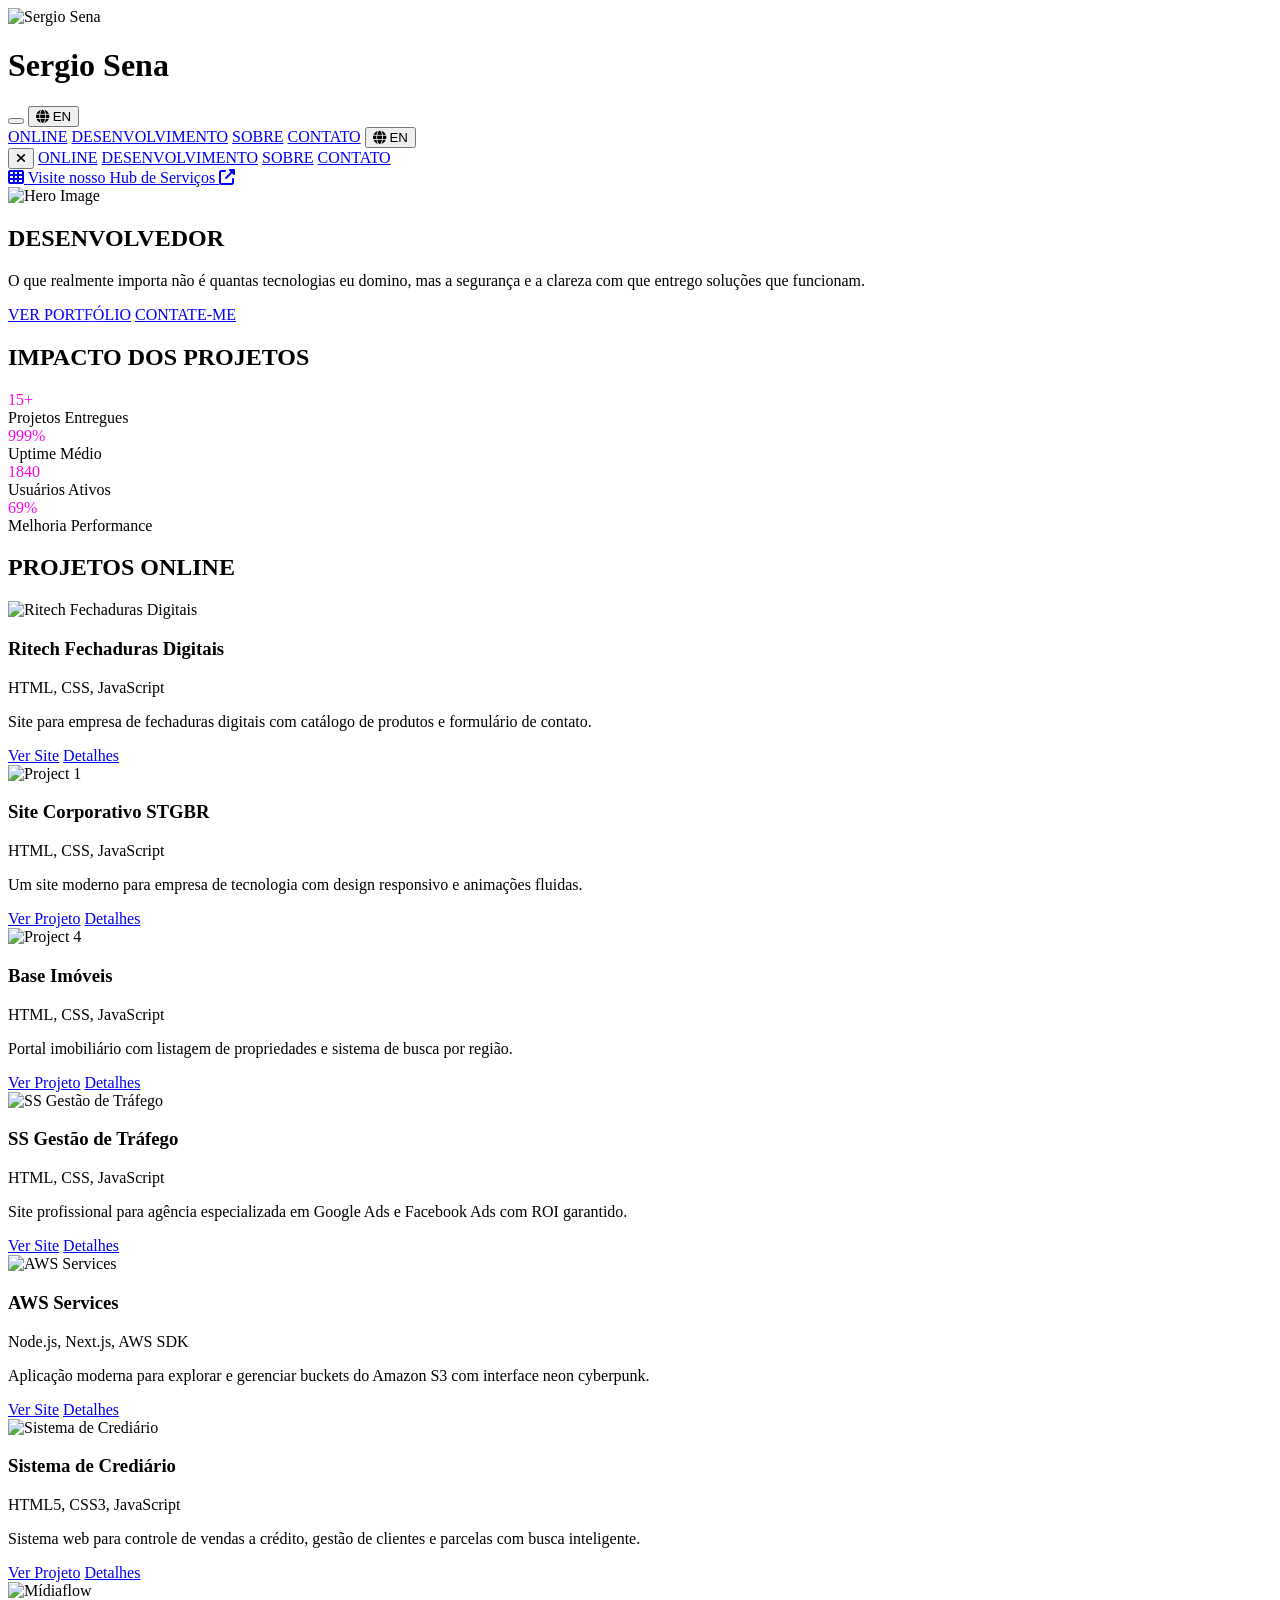
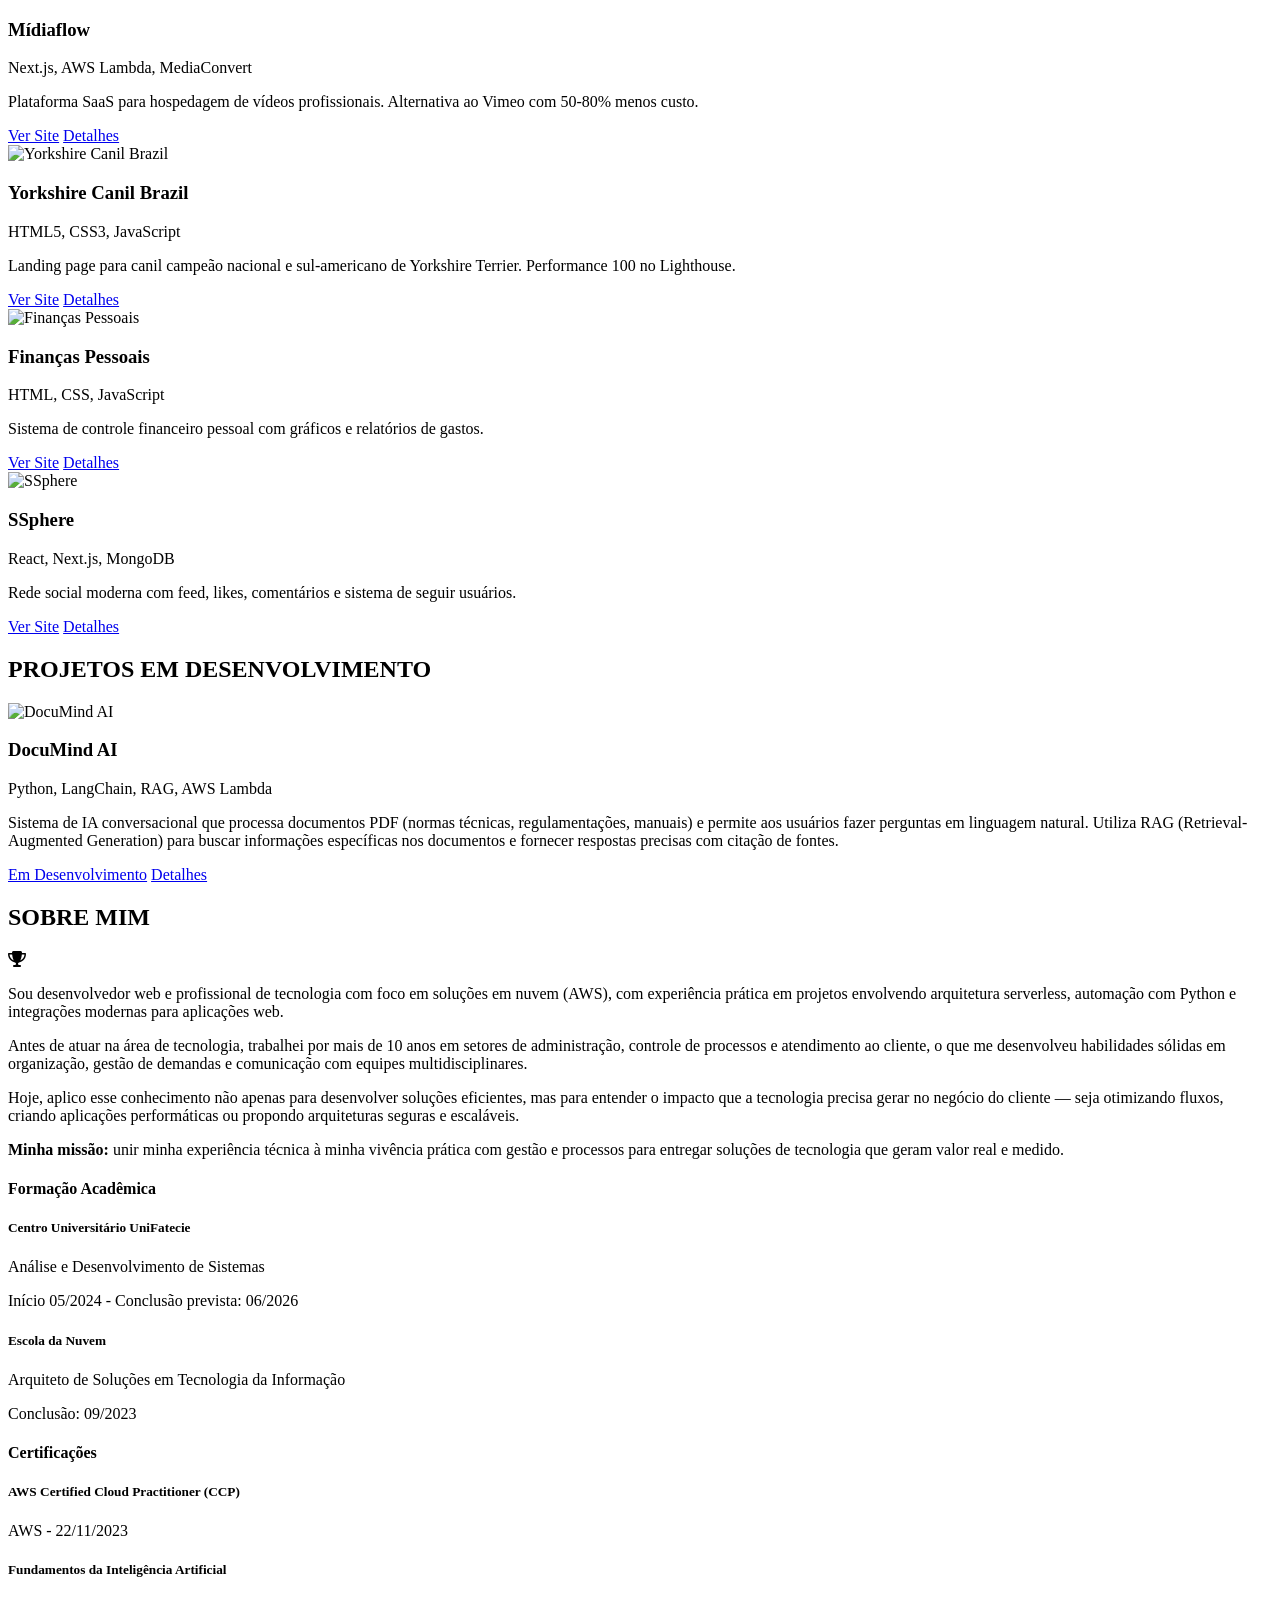
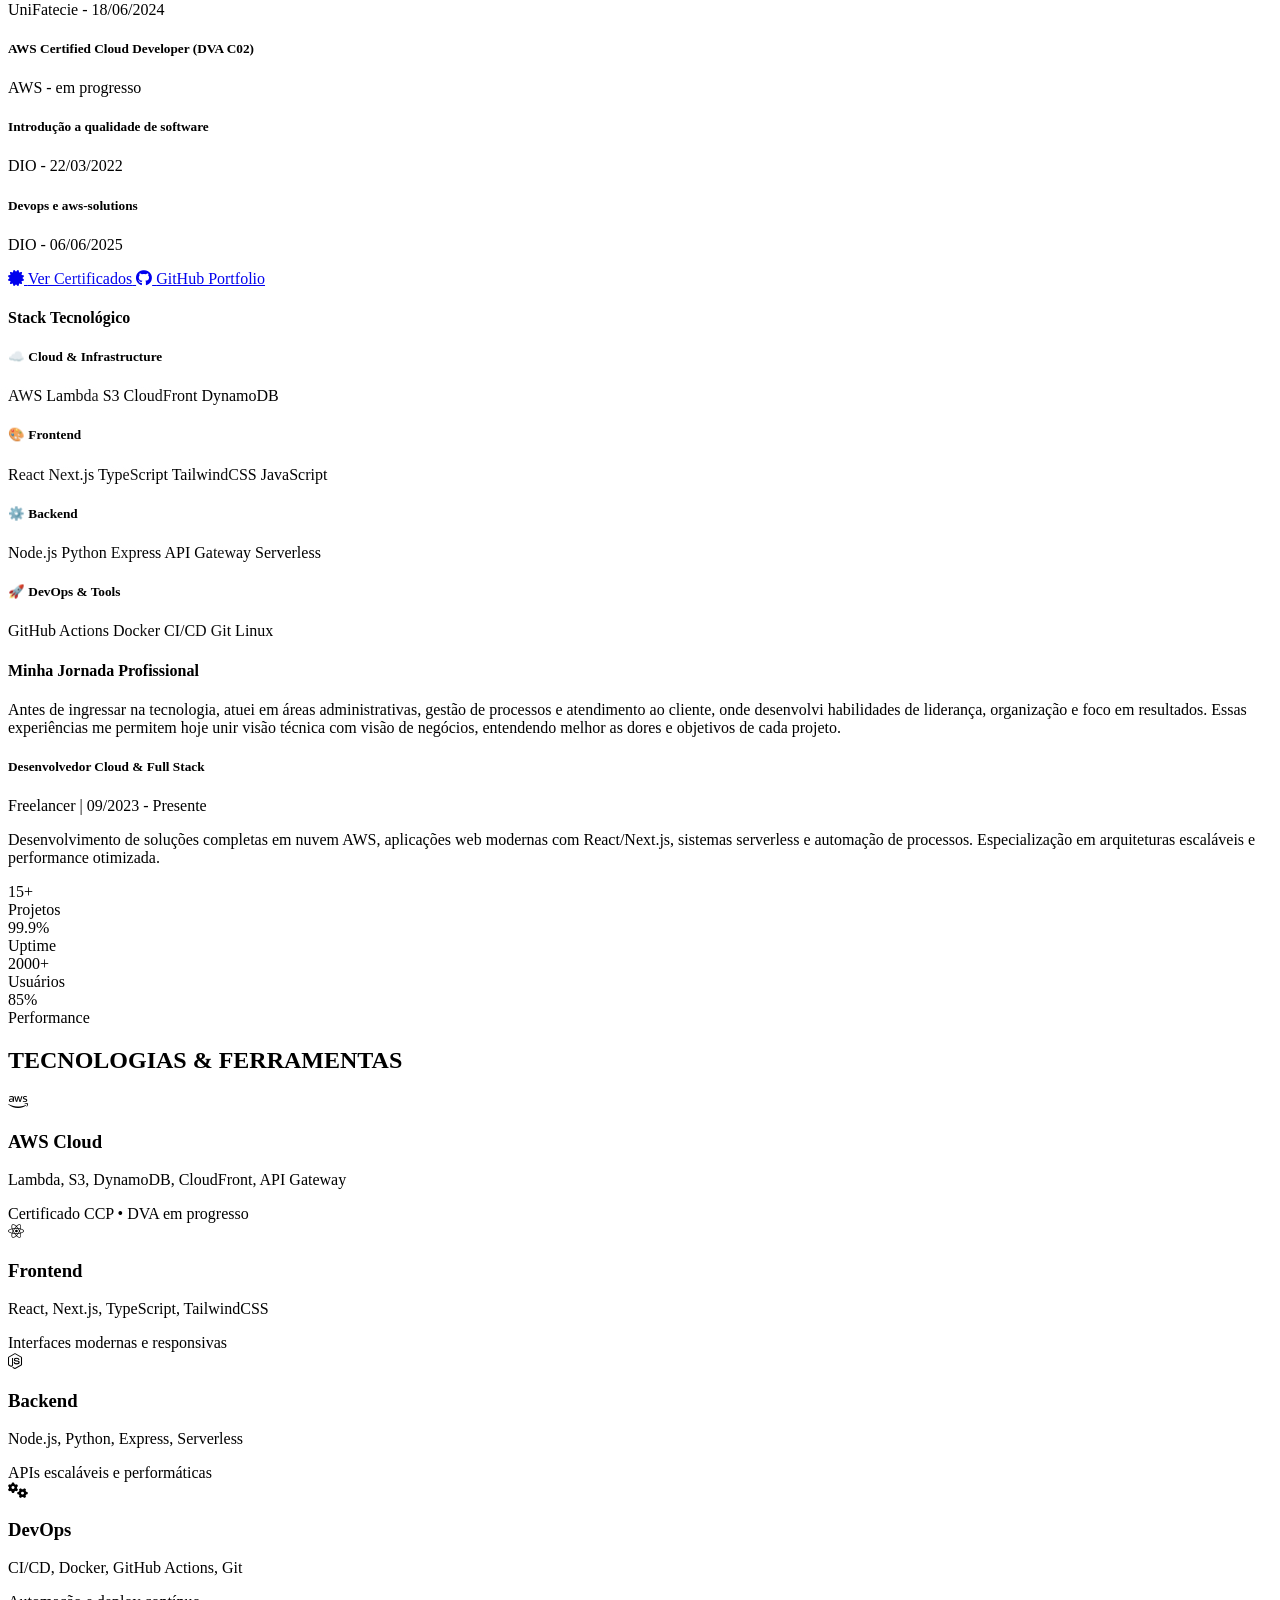
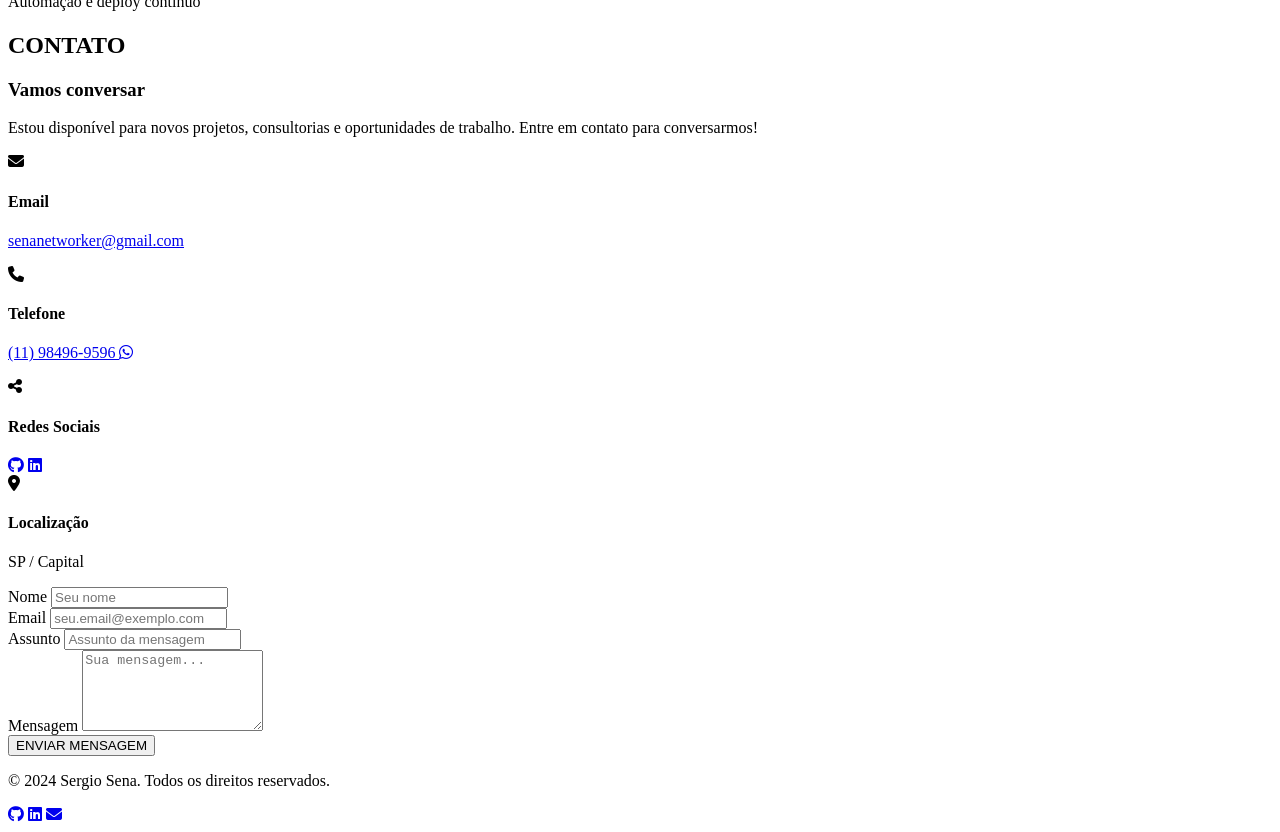
==== commit beb13e08: "chore: sync antes da migracao para novo notebook" ====
--- a/index.html
+++ b/index.html
@@ -252,7 +252,7 @@
                 <!-- Yorkshire Canil Brazil -->
                 <div class="bg-gray-800 rounded-2xl p-4 md:p-6 card-hover neon-border">
                     <div class="h-40 md:h-48 overflow-hidden rounded-xl mb-4 relative">
-                        <img src="https://images.unsplash.com/photo-1583337130417-13104dec14a3?ixlib=rb-4.0.3&auto=format&fit=crop&w=1470&q=80" alt="Yorkshire Canil Brazil" class="w-full h-full object-cover">
+                        <img src="https://sergio-sena.github.io/Yorkshire-canil-brazil/images/hero-banner.webp" alt="Yorkshire Canil Brazil" class="w-full h-full object-cover">
                         <div class="absolute inset-0 bg-gradient-to-t from-black to-transparent opacity-70"></div>
                         <div class="absolute bottom-2 md:bottom-4 left-2 md:left-4">
                             <h3 class="text-lg md:text-xl font-bold">Yorkshire Canil Brazil</h3>
--- a/css/components/enhanced-animations.css
+++ b/css/components/enhanced-animations.css
@@ -0,0 +1,238 @@
+/* Enhanced Animations and Micro-interactions */
+
+/* Pulse animation for metrics */
+@keyframes pulse-glow {
+    0%, 100% {
+        box-shadow: 0 0 5px rgba(0, 247, 255, 0.3);
+    }
+    50% {
+        box-shadow: 0 0 20px rgba(0, 247, 255, 0.6), 0 0 30px rgba(0, 247, 255, 0.4);
+    }
+}
+
+/* Metrics cards enhanced animation */
+.metrics-card {
+    transition: all 0.3s cubic-bezier(0.4, 0, 0.2, 1);
+}
+
+.metrics-card:hover {
+    transform: translateY(-8px) scale(1.02);
+    animation: pulse-glow 2s infinite;
+}
+
+/* Technology cards enhanced hover */
+.tech-card {
+    transition: all 0.4s cubic-bezier(0.4, 0, 0.2, 1);
+    position: relative;
+    overflow: hidden;
+}
+
+.tech-card::before {
+    content: '';
+    position: absolute;
+    top: 0;
+    left: -100%;
+    width: 100%;
+    height: 100%;
+    background: linear-gradient(90deg, transparent, rgba(255, 255, 255, 0.1), transparent);
+    transition: left 0.6s ease;
+}
+
+.tech-card:hover::before {
+    left: 100%;
+}
+
+.tech-card:hover {
+    transform: translateY(-12px) rotateY(5deg);
+    box-shadow: 
+        0 20px 40px rgba(0, 247, 255, 0.2),
+        0 0 0 1px rgba(0, 247, 255, 0.3);
+}
+
+/* Project cards enhanced animation */
+.project-card {
+    transition: all 0.4s cubic-bezier(0.4, 0, 0.2, 1);
+    position: relative;
+}
+
+.project-card:hover {
+    transform: translateY(-15px) scale(1.03);
+    box-shadow: 
+        0 25px 50px rgba(0, 0, 0, 0.3),
+        0 0 0 1px rgba(0, 247, 255, 0.4),
+        0 0 20px rgba(0, 247, 255, 0.2);
+}
+
+.project-card:hover .project-image {
+    transform: scale(1.1);
+}
+
+.project-image {
+    transition: transform 0.6s cubic-bezier(0.4, 0, 0.2, 1);
+}
+
+/* Skill tags enhanced animation */
+.skill-tag {
+    transition: all 0.3s cubic-bezier(0.4, 0, 0.2, 1);
+    position: relative;
+    overflow: hidden;
+}
+
+.skill-tag::after {
+    content: '';
+    position: absolute;
+    top: 0;
+    left: 0;
+    right: 0;
+    bottom: 0;
+    background: linear-gradient(45deg, transparent 30%, rgba(255, 255, 255, 0.1) 50%, transparent 70%);
+    transform: translateX(-100%);
+    transition: transform 0.6s ease;
+}
+
+.skill-tag:hover::after {
+    transform: translateX(100%);
+}
+
+.skill-tag:hover {
+    transform: translateY(-2px) scale(1.05);
+    box-shadow: 0 4px 12px rgba(0, 0, 0, 0.3);
+}
+
+/* Button enhanced animations */
+.btn-enhanced {
+    position: relative;
+    overflow: hidden;
+    transition: all 0.3s cubic-bezier(0.4, 0, 0.2, 1);
+}
+
+.btn-enhanced::before {
+    content: '';
+    position: absolute;
+    top: 0;
+    left: -100%;
+    width: 100%;
+    height: 100%;
+    background: linear-gradient(90deg, transparent, rgba(255, 255, 255, 0.2), transparent);
+    transition: left 0.5s ease;
+}
+
+.btn-enhanced:hover::before {
+    left: 100%;
+}
+
+.btn-enhanced:hover {
+    transform: translateY(-2px);
+    box-shadow: 0 8px 25px rgba(0, 247, 255, 0.3);
+}
+
+/* Floating animation for hero elements */
+@keyframes float-enhanced {
+    0%, 100% { 
+        transform: translateY(0px) rotate(0deg); 
+    }
+    25% { 
+        transform: translateY(-10px) rotate(1deg); 
+    }
+    50% { 
+        transform: translateY(-20px) rotate(0deg); 
+    }
+    75% { 
+        transform: translateY(-10px) rotate(-1deg); 
+    }
+}
+
+.floating-enhanced {
+    animation: float-enhanced 8s ease-in-out infinite;
+}
+
+/* Gradient text enhanced animation */
+@keyframes gradient-shift {
+    0% {
+        background-position: 0% 50%;
+    }
+    50% {
+        background-position: 100% 50%;
+    }
+    100% {
+        background-position: 0% 50%;
+    }
+}
+
+.gradient-text-animated {
+    background: linear-gradient(-45deg, #00f7ff, #ff00e6, #00f7ff, #ff00e6);
+    background-size: 400% 400%;
+    animation: gradient-shift 4s ease infinite;
+    -webkit-background-clip: text;
+    background-clip: text;
+    color: transparent;
+}
+
+/* Stagger animation for cards */
+.stagger-animation {
+    opacity: 0;
+    transform: translateY(30px);
+    animation: stagger-in 0.6s ease forwards;
+}
+
+@keyframes stagger-in {
+    to {
+        opacity: 1;
+        transform: translateY(0);
+    }
+}
+
+.stagger-animation:nth-child(1) { animation-delay: 0.1s; }
+.stagger-animation:nth-child(2) { animation-delay: 0.2s; }
+.stagger-animation:nth-child(3) { animation-delay: 0.3s; }
+.stagger-animation:nth-child(4) { animation-delay: 0.4s; }
+.stagger-animation:nth-child(5) { animation-delay: 0.5s; }
+.stagger-animation:nth-child(6) { animation-delay: 0.6s; }
+
+/* Enhanced neon border animation */
+@keyframes neon-pulse {
+    0%, 100% {
+        box-shadow: 
+            0 0 5px rgba(0, 247, 255, 0.4),
+            inset 0 0 5px rgba(0, 247, 255, 0.1);
+    }
+    50% {
+        box-shadow: 
+            0 0 20px rgba(0, 247, 255, 0.6),
+            0 0 30px rgba(0, 247, 255, 0.4),
+            inset 0 0 10px rgba(0, 247, 255, 0.2);
+    }
+}
+
+.neon-border-animated {
+    animation: neon-pulse 3s ease-in-out infinite;
+}
+
+/* Scroll reveal animation */
+.scroll-reveal {
+    opacity: 0;
+    transform: translateY(50px);
+    transition: all 0.8s cubic-bezier(0.4, 0, 0.2, 1);
+}
+
+.scroll-reveal.revealed {
+    opacity: 1;
+    transform: translateY(0);
+}
+
+/* Performance optimizations */
+.gpu-accelerated {
+    transform: translateZ(0);
+    will-change: transform;
+}
+
+/* Reduce motion for accessibility */
+@media (prefers-reduced-motion: reduce) {
+    *,
+    *::before,
+    *::after {
+        animation-duration: 0.01ms !important;
+        animation-iteration-count: 1 !important;
+        transition-duration: 0.01ms !important;
+    }
+}
